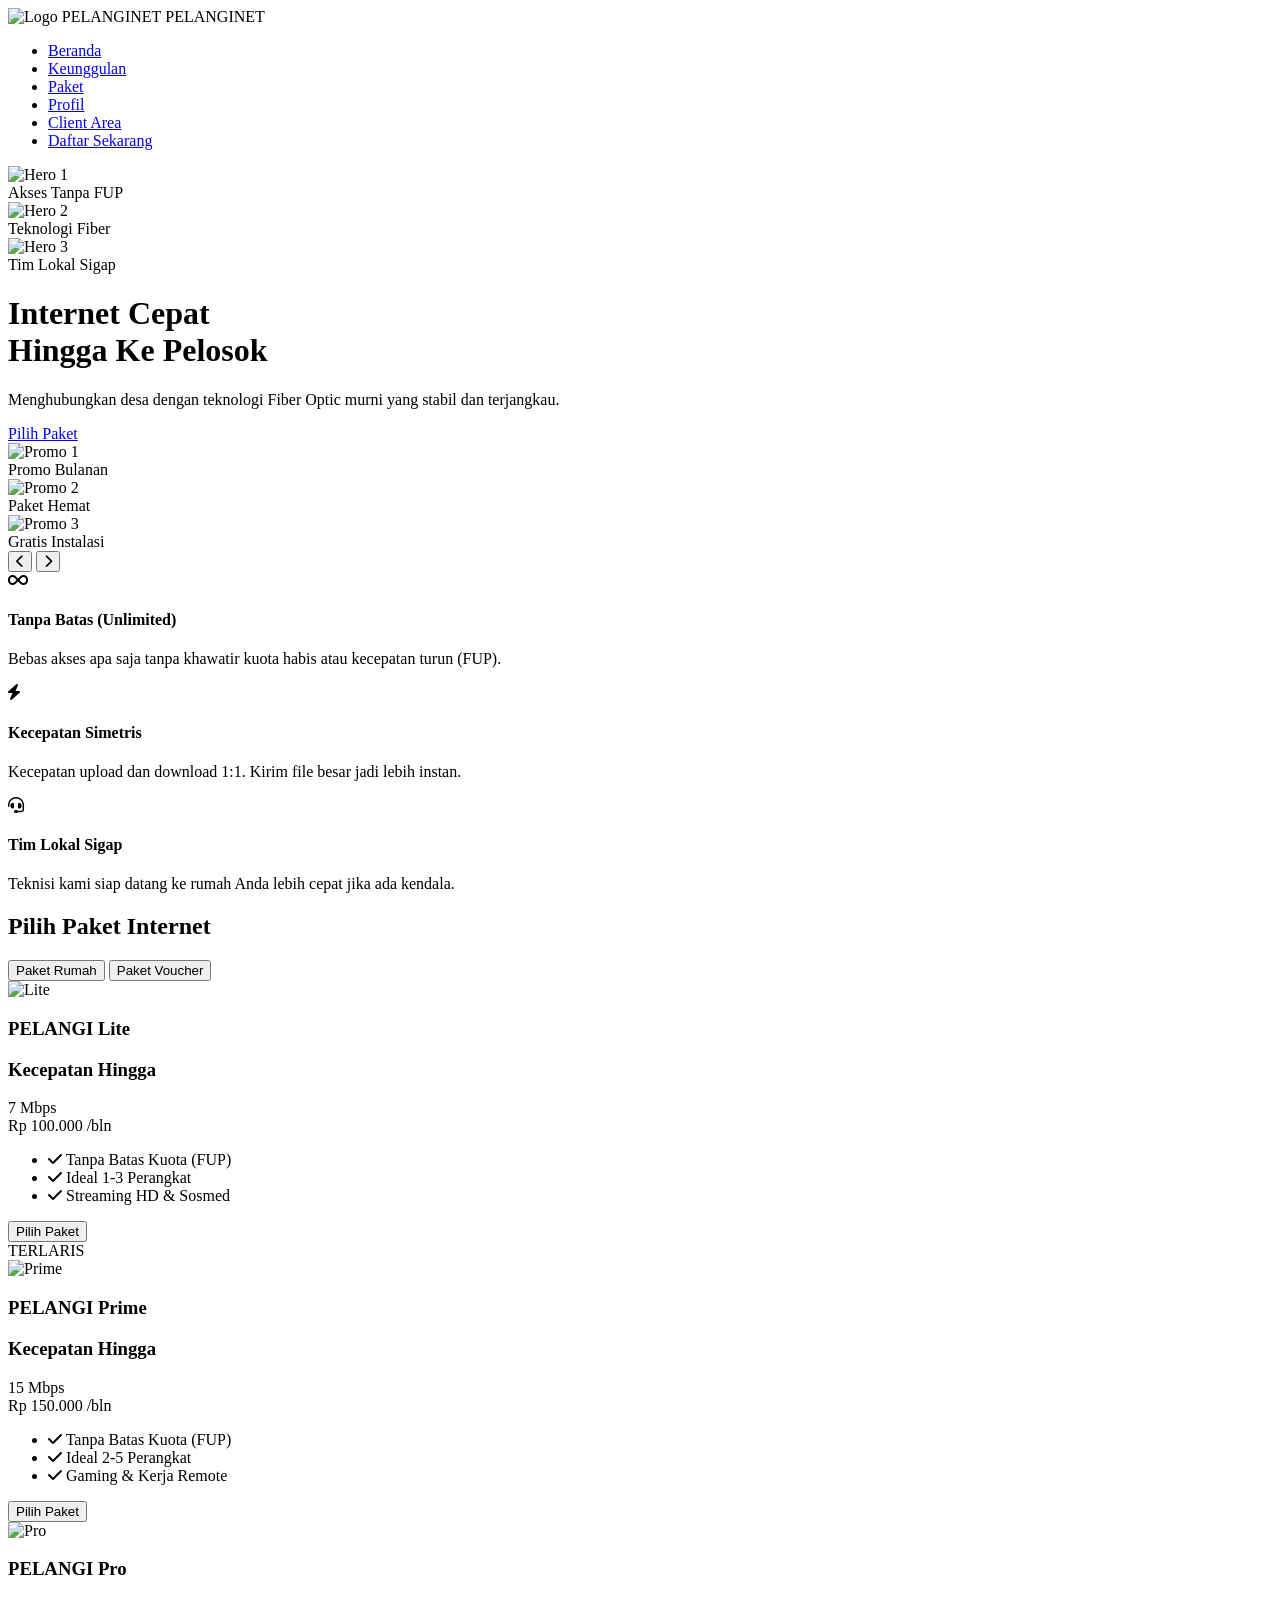
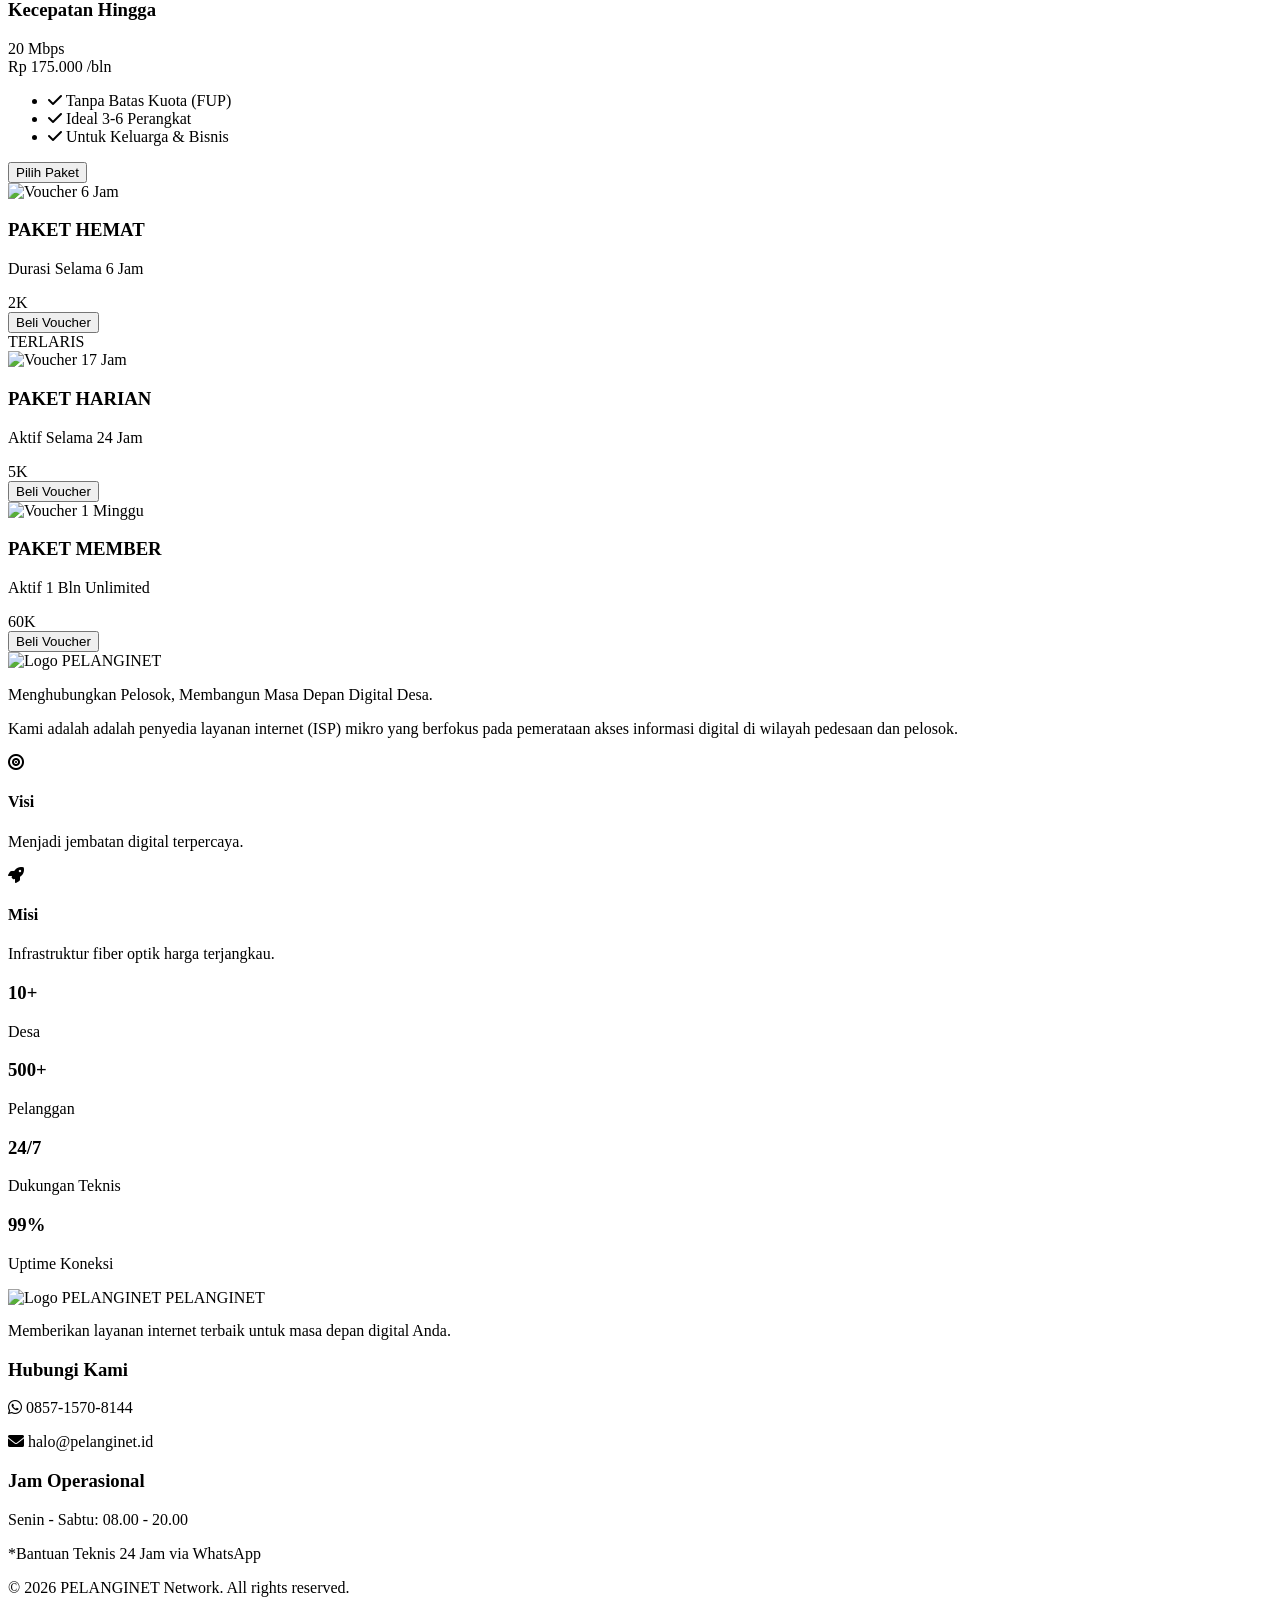
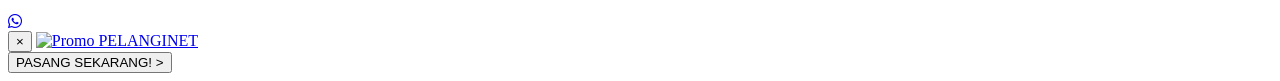
==== index.html @ 8f32d367 "Initial upload" ====
<!DOCTYPE html>
<html lang="id">
<head>
    <meta charset="UTF-8">
    <meta name="viewport" content="width=device-width, initial-scale=1.0, maximum-scale=1.0, user-scalable=no">
    <title>PELANGINET - Internet Solusi Desa</title>
    <link rel="stylesheet" href="style.css">
    <link href="https://fonts.googleapis.com/css2?family=Poppins:wght@300;400;600;700&display=swap" rel="stylesheet">
    <link rel="stylesheet" href="https://cdnjs.cloudflare.com/ajax/libs/font-awesome/6.0.0/css/all.min.css">
</head>
<body>

<!-- NAVBAR -->
<nav class="navbar">
    <div class="container nav-flex">
        <div class="logo">
            <img src="img/logo.png" alt="Logo PELANGINET" class="logo-img">
            PELANGI<span>NET</span>
        </div>
        <div class="menu-toggle" id="mobile-menu">
            <span class="bar"></span>
            <span class="bar"></span>
            <span class="bar"></span>
        </div>

        <ul class="nav-links">
            <li><a href="#home" onclick="tutupMenu(); tutupClientArea();">Beranda</a></li>
            <li><a href="#fitur" onclick="tutupMenu(); tutupClientArea();">Keunggulan</a></li>
            <li><a href="#paket" onclick="tutupMenu(); tutupClientArea();">Paket</a></li>
            <li><a href="#profil" onclick="tutupMenu(); tutupClientArea();">Profil</a></li>
            <li><a href="javascript:void(0)" class="btn-client" onclick="bukaClientArea()">Client Area</a></li>
            <li><a href="javascript:void(0)" class="btn-nav" onclick="bukaPendaftaran('Umum')">Daftar Sekarang</a></li>
        </ul>
    </div>
</nav>

<!-- KONTEN UTAMA WEBSITE -->
<div id="main-content">
    
    <!-- HERO SECTION -->
    <header id="home" class="hero">
        <div class="container hero-flex">
            <div class="hero-slider-container">
                <div class="slider">
                    <div class="slides">
                        <div class="slide"><img src="img/hero-1.jpg" alt="Hero 1"><div class="slide-caption">Akses Tanpa FUP</div></div>
                        <div class="slide"><img src="img/hero-2.jpg" alt="Hero 2"><div class="slide-caption">Teknologi Fiber</div></div>
                        <div class="slide"><img src="img/hero-3.jpg" alt="Hero 3"><div class="slide-caption">Tim Lokal Sigap</div></div>
                    </div>
                </div>
            </div>
            <div class="hero-text">
                <h1>Internet Cepat <br>Hingga Ke <span>Pelosok</span></h1>
                <p>Menghubungkan desa dengan teknologi Fiber Optic murni yang stabil dan terjangkau.</p>
                <div class="hero-btns">
                    <a href="#paket" class="btn-primary">Pilih Paket</a>
                </div>
            </div>
        </div>
    </header>

    <!-- PROMO SLIDER SECTION -->
    <section class="promo-slider-section">
        <div class="container">
            <div class="promo-wrapper">
                <div class="promo-slides" id="promoSlides">
                    <div class="promo-slide">
                        <img src="img/promo-1.jpg" alt="Promo 1"><div class="slide-caption">Promo Bulanan</div>
                    </div>
                    <div class="promo-slide">
                        <img src="img/promo-2.jpg" alt="Promo 2"><div class="slide-caption">Paket Hemat</div>
                    </div>
                    <div class="promo-slide">
                        <img src="img/promo-3.jpg" alt="Promo 3"><div class="slide-caption">Gratis Instalasi</div>
                    </div>
                </div>
                
                <button class="promo-nav-btn prev-p" onclick="movePromo(-1)">
                    <i class="fas fa-chevron-left"></i>
                </button>
                <button class="promo-nav-btn next-p" onclick="movePromo(1)">
                    <i class="fas fa-chevron-right"></i>
                </button>
            </div>
        </div>
    </section>

    <!-- KEUNGGULAN SECTION -->
    <section id="fitur" class="features-grid container section">
        <div class="feature-item">
            <i class="fas fa-infinity"></i>
            <h4>Tanpa Batas (Unlimited)</h4>
            <p>Bebas akses apa saja tanpa khawatir kuota habis atau kecepatan turun (FUP).</p>
        </div>
        <div class="feature-item">
            <i class="fas fa-bolt"></i>
            <h4>Kecepatan Simetris</h4>
            <p>Kecepatan upload dan download 1:1. Kirim file besar jadi lebih instan.</p>
        </div>
        <div class="feature-item">
            <i class="fas fa-headset"></i>
            <h4>Tim Lokal Sigap</h4>
            <p>Teknisi kami siap datang ke rumah Anda lebih cepat jika ada kendala.</p>
        </div>
    </section>

    <!-- PAKET INTERNET SECTION -->
    <section id="paket" class="section">
        <div class="container">
            <h2 class="section-title">Pilih Paket Internet</h2>
            <div class="tab-wrapper">
                <div class="tab-nav">
                    <button class="tab-btn active" data-target="paket-rumah">Paket Rumah</button>
                    <button class="tab-btn" data-target="paket-voucher">Paket Voucher</button>
                </div>
            </div>

            <!-- TAB 1: PAKET RUMAH -->
            <div id="paket-rumah" class="tab-content active">
                <div class="grid-pricing">
                    <div class="card">
                        <img src="img/paket-1.jpg" alt="Lite" class="card-img">
                        <h3>PELANGI Lite</h3>
						<h3>Kecepatan Hingga </h3>
                        <div class="speed">7 <span>Mbps</span></div>
                        <div class="price">Rp 100.000 <span>/bln</span></div>
                        <ul class="card-features">
                            <li><i class="fas fa-check"></i> Tanpa Batas Kuota (FUP)</li>
                            <li><i class="fas fa-check"></i> Ideal 1-3 Perangkat</li>
                            <li><i class="fas fa-check"></i> Streaming HD & Sosmed</li>
                        </ul>
                        <button class="btn-card" onclick="bukaPendaftaran('Lite 5 Mbps')">Pilih Paket</button>
                    </div>

                    <div class="card featured">
                        <div class="badge">TERLARIS</div>
                        <img src="img/paket-2.jpg" alt="Prime" class="card-img">
                        <h3>PELANGI Prime</h3>
						<h3>Kecepatan Hingga </h3>
                        <div class="speed">15 <span>Mbps</span></div>
                        <div class="price">Rp 150.000 <span>/bln</span></div>
                        <ul class="card-features">
                            <li><i class="fas fa-check"></i> Tanpa Batas Kuota (FUP)</li>
                            <li><i class="fas fa-check"></i> Ideal 2-5 Perangkat</li>
                            <li><i class="fas fa-check"></i> Gaming & Kerja Remote</li>
                        </ul>
                        <button class="btn-card" onclick="bukaPendaftaran('Prime 7 Mbps')">Pilih Paket</button>
                    </div>

                    <div class="card">
                        <img src="img/paket-3.jpg" alt="Pro" class="card-img">
                        <h3>PELANGI Pro</h3>
						<h3>Kecepatan Hingga </h3>
                        <div class="speed">20 <span>Mbps</span></div>
                        <div class="price">Rp 175.000 <span>/bln</span></div>
                        <ul class="card-features">
                            <li><i class="fas fa-check"></i> Tanpa Batas Kuota (FUP)</li>
                            <li><i class="fas fa-check"></i> Ideal 3-6 Perangkat</li>
                            <li><i class="fas fa-check"></i> Untuk Keluarga & Bisnis</li>
                        </ul>
                        <button class="btn-card" onclick="bukaPendaftaran('Pro 10 Mbps')">Pilih Paket</button>
                    </div>
                </div>
            </div>

            <!-- TAB 2: PAKET VOUCHER -->
            <div id="paket-voucher" class="tab-content">
                <div class="grid-pricing">
                    <div class="card">
                        <img src="https://images.unsplash.com/photo-1563986768609-322da13575f3?w=500" alt="Voucher 6 Jam" class="card-img">
                        <h3>PAKET HEMAT</h3>
                        <p class="voucher-desc">Durasi Selama 6 Jam</p>
                        <div class="price magenta-text">2K</div>
                        <button class="btn-card" onclick="bukaPendaftaran('Voucher 6 Jam')">Beli Voucher</button>
                    </div>

                    <div class="card featured">
                        <div class="badge">TERLARIS</div>
                        <img src="https://images.unsplash.com/photo-1563013544-824ae1b704d3?w=500" alt="Voucher 17 Jam" class="card-img">
                        <h3>PAKET HARIAN</h3>
                        <p class="voucher-desc">Aktif Selama 24 Jam</p>
                        <div class="price magenta-text">5K</div>
                        <button class="btn-card" onclick="bukaPendaftaran('Voucher 17 Jam')">Beli Voucher</button>
                    </div>

                    <div class="card">
                        <img src="https://images.unsplash.com/photo-1512428559087-560fa5ceab42?w=500" alt="Voucher 1 Minggu" class="card-img">
                        <h3>PAKET MEMBER</h3>
                        <p class="voucher-desc">Aktif 1 Bln Unlimited</p>
                        <div class="price magenta-text">60K</div>
                        <button class="btn-card" onclick="bukaPendaftaran('Voucher 1 Minggu')">Beli Voucher</button>
                    </div>
                </div>
            </div>
        </div>
    </section>

    <!-- TENTANG KAMI SECTION (Ganti Judul Teks Jadi Gambar Logo) -->
    <section id="profil" class="about-section">
        <div class="container about-container">
            <div class="about-content">
                <div class="about-logo-wrapper">
                    <img src="img/logo.png" alt="Logo PELANGINET" class="about-logo-img">
                </div>
                <p class="about-lead">Menghubungkan Pelosok, Membangun Masa Depan Digital Desa.</p>
                <p>Kami adalah adalah penyedia layanan internet (ISP) mikro yang berfokus pada pemerataan akses informasi digital di wilayah pedesaan dan pelosok.</p>
                <div class="mission-grid">
                    <div class="mission-item">
                        <i class="fas fa-bullseye"></i>
                        <h4>Visi</h4>
                        <p>Menjadi jembatan digital terpercaya.</p>
                    </div>
                    <div class="mission-item">
                        <i class="fas fa-rocket"></i>
                        <h4>Misi</h4>
                        <p>Infrastruktur fiber optik harga terjangkau.</p>
                    </div>
                </div>
            </div>
            <div class="about-stats">
                <div class="card"><h3>10+</h3><p>Desa</p></div>
                <div class="card"><h3>500+</h3><p>Pelanggan</p></div>
                <div class="card"><h3>24/7</h3><p>Dukungan Teknis</p></div>
                <div class="card"><h3>99%</h3><p>Uptime Koneksi</p></div>
            </div>
        </div>
    </section>
</div>

<!-- FORMULIR PENDAFTARAN (HIDDEN BY DEFAULT) -->
<section id="halaman-daftar" class="section" style="display: none;">
    <div class="container">
        <div class="form-container">
            <button class="btn-back" onclick="tutupPendaftaran()"><i class="fas fa-arrow-left"></i> Kembali</button>
            <h2 class="section-title">Formulir Pendaftaran</h2>
            <form id="formPendaftaran">
                <div class="form-group">
                    <label>Paket yang Dipilih</label>
                    <input type="text" id="inputPaket" readonly style="background: #fdf0f4; border: 1px dashed var(--magenta); color: var(--magenta); font-weight: bold;">
                </div>
                <div class="form-group">
                    <label>Nama Lengkap</label>
                    <input type="text" id="regNama" placeholder="Sesuai KTP" required>
                </div>
                <div class="form-group">
                    <label>Alamat Lengkap</label>
                    <textarea id="regAlamat" rows="3" placeholder="Alamat pemasangan lengkap..." required></textarea>
                </div>
                <button type="submit" class="btn-submit">HUBUNGKAN PABRIK / WA <i class="fab fa-whatsapp"></i></button>
            </form>
        </div>
    </div>
</section>

<!-- SECTION CLIENT AREA (PORTAL PELANGGAN) -->
<section id="halaman-client" class="section" style="display: none;">
    <div class="container">
        
        <!-- FORM LOGIN CLIENT -->
        <div id="login-client-card" class="client-card">
            <button class="btn-back" onclick="tutupClientArea()"><i class="fas fa-arrow-left"></i> Kembali</button>
            <div class="client-header">
                <img src="img/logo.png" alt="PELANGINET" class="client-logo">
                <h2>Portal Pelanggan</h2>
                <p>Masukkan ID Pelanggan Anda untuk mengelola layanan</p>
            </div>
            <form id="formLoginClient" onsubmit="prosesLoginClient(event)">
                <div class="form-group">
                    <label for="idPelanggan">ID Pelanggan / Nomor Layanan</label>
                    <input type="text" id="idPelanggan" placeholder="Contoh: PLG-10293" required>
                </div>
                <div class="form-group">
                    <label for="passClient">Kata Sandi / PIN Area</label>
                    <input type="password" id="passClient" placeholder="Masukkan kata sandi" required>
                </div>
                <button type="submit" class="btn-submit">Masuk ke Portal</button>
            </form>
        </div>

        <!-- DASHBOARD CLIENT (INTEGRASI MIXRADIUS UI) -->
        <div id="dashboard-client" class="dashboard-wrapper" style="display: none;">
            <div class="dash-topbar">
                <div>
                    <span class="welcome-text">Selamat Datang,</span>
                    <h3 id="dashNamaUser">Budi Santoso</h3>
                    <small id="dashIdUser">ID: PLG-10293</small>
                </div>
                <button class="btn-logout" onclick="logoutClient()"><i class="fas fa-sign-out-alt"></i> Keluar</button>
            </div>

            <div class="dash-grid">
                <!-- Status & Paket -->
                <div class="dash-card">
                    <div class="dash-card-header">
                        <i class="fas fa-wifi icon-dash"></i>
                        <h4>Status Berlangganan</h4>
                    </div>
                    <div class="status-badge active" id="dashStatusTag">AKTIF</div>
                    <div class="dash-info-list">
                        <p><strong>Paket:</strong> <span id="dashPaket">PELANGI Prime (7 Mbps)</span></p>
                        <p><strong>IP Address:</strong> <span id="dashIP">10.20.0.105</span></p>
                        <p><strong>Jatuh Tempo:</strong> <span id="dashJatuhTempo">28 Juli 2026</span></p>
                    </div>
                </div>

                <!-- Pembayaran Online -->
                <div class="dash-card">
                    <div class="dash-card-header">
                        <i class="fas fa-file-invoice-dollar icon-dash"></i>
                        <h4>Tagihan Bulan Ini</h4>
                    </div>
                    <div class="price-tag" id="dashTagihan">Rp 150.000</div>
                    <p class="text-sub">Status: <span id="statusBayar" class="text-unpaid">Belum Dibayar</span></p>
                    <button class="btn-card mt-15" onclick="prosesBayarOnline()">Bayar Online Sekarang <i class="fas fa-credit-card"></i></button>
                </div>

                <!-- Ubah Password Modem (MixRadius Integration) -->
                <div class="dash-card full-width">
                    <div class="dash-card-header">
                        <i class="fas fa-key icon-dash"></i>
                        <h4>Ubah Kata Sandi Wi-Fi Modem</h4>
                    </div>
                    <p class="text-sub">Perubahan password akan langsung dikirimkan ke perangkat modem Anda melalui sistem MixRadius.</p>
                    
                    <form id="formGantiPassWifi" onsubmit="prosesGantiPassWifi(event)" class="form-wifi">
                        <div class="form-group-inline">
                            <div class="form-group">
                                <label>SSID / Nama Wi-Fi</label>
                                <input type="text" id="wifiSSID" value="PELANGINET_BUDI" required>
                            </div>
                            <div class="form-group">
                                <label>Kata Sandi Wi-Fi Baru</label>
                                <input type="password" id="wifiPasswordBaru" placeholder="Minimal 8 karakter" minlength="8" required>
                            </div>
                        </div>
                        <button type="submit" class="btn-submit btn-accent"><i class="fas fa-sync"></i> Perbarui Password Wi-Fi</button>
                    </form>
                </div>
            </div>
        </div>

    </div>
</section>

<!-- FOOTER (BACKGROUND PUTIH) -->
<footer class="footer">
    <div class="container footer-grid">
        <div class="foot-col">
            <div class="logo">
                <img src="img/logo.png" alt="Logo PELANGINET" class="logo-img">
                PELANGI<span>NET</span>
            </div>
            <p style="margin-top: 15px;">Memberikan layanan internet terbaik untuk masa depan digital Anda.</p>
        </div>
        <div class="foot-col">
            <h3>Hubungi Kami</h3>
            <p><i class="fab fa-whatsapp" style="color: var(--magenta);"></i> 0857-1570-8144</p>
            <p><i class="fas fa-envelope" style="color: var(--magenta);"></i> halo@pelanginet.id</p>
        </div>
        <div class="foot-col">
            <h3>Jam Operasional</h3>
            <p>Senin - Sabtu: 08.00 - 20.00</p>
            <p class="magenta-text">*Bantuan Teknis 24 Jam via WhatsApp</p>
        </div>
    </div>
    <div class="footer-bottom">
        <p>&copy; 2026 PELANGINET Network. All rights reserved.</p>
    </div>
</footer>

<!-- FLOATING WA BUTTON -->
<a href="https://wa.me/6285715708144" class="wa-float" target="_blank"><i class="fab fa-whatsapp"></i></a>

<!-- MODAL POPUP IKLAN -->
<div id="modalIklan" class="modal-overlay">
    <div class="modal-content-iklan">
        <button class="close-iklan" onclick="tutupIklan()">&times;</button>
        <a href="#paket" onclick="tutupIklan()">
            <img src="img/hero-6.jpg" alt="Promo PELANGINET" class="img-iklan">
        </a>
        <div class="modal-footer-iklan">
            <button class="btn-pasang" onclick="bukaPendaftaran('Paket Promo')">PASANG SEKARANG! ></button>
        </div>
    </div>
</div>

<script src="script.js"></script>
</body>
</html>
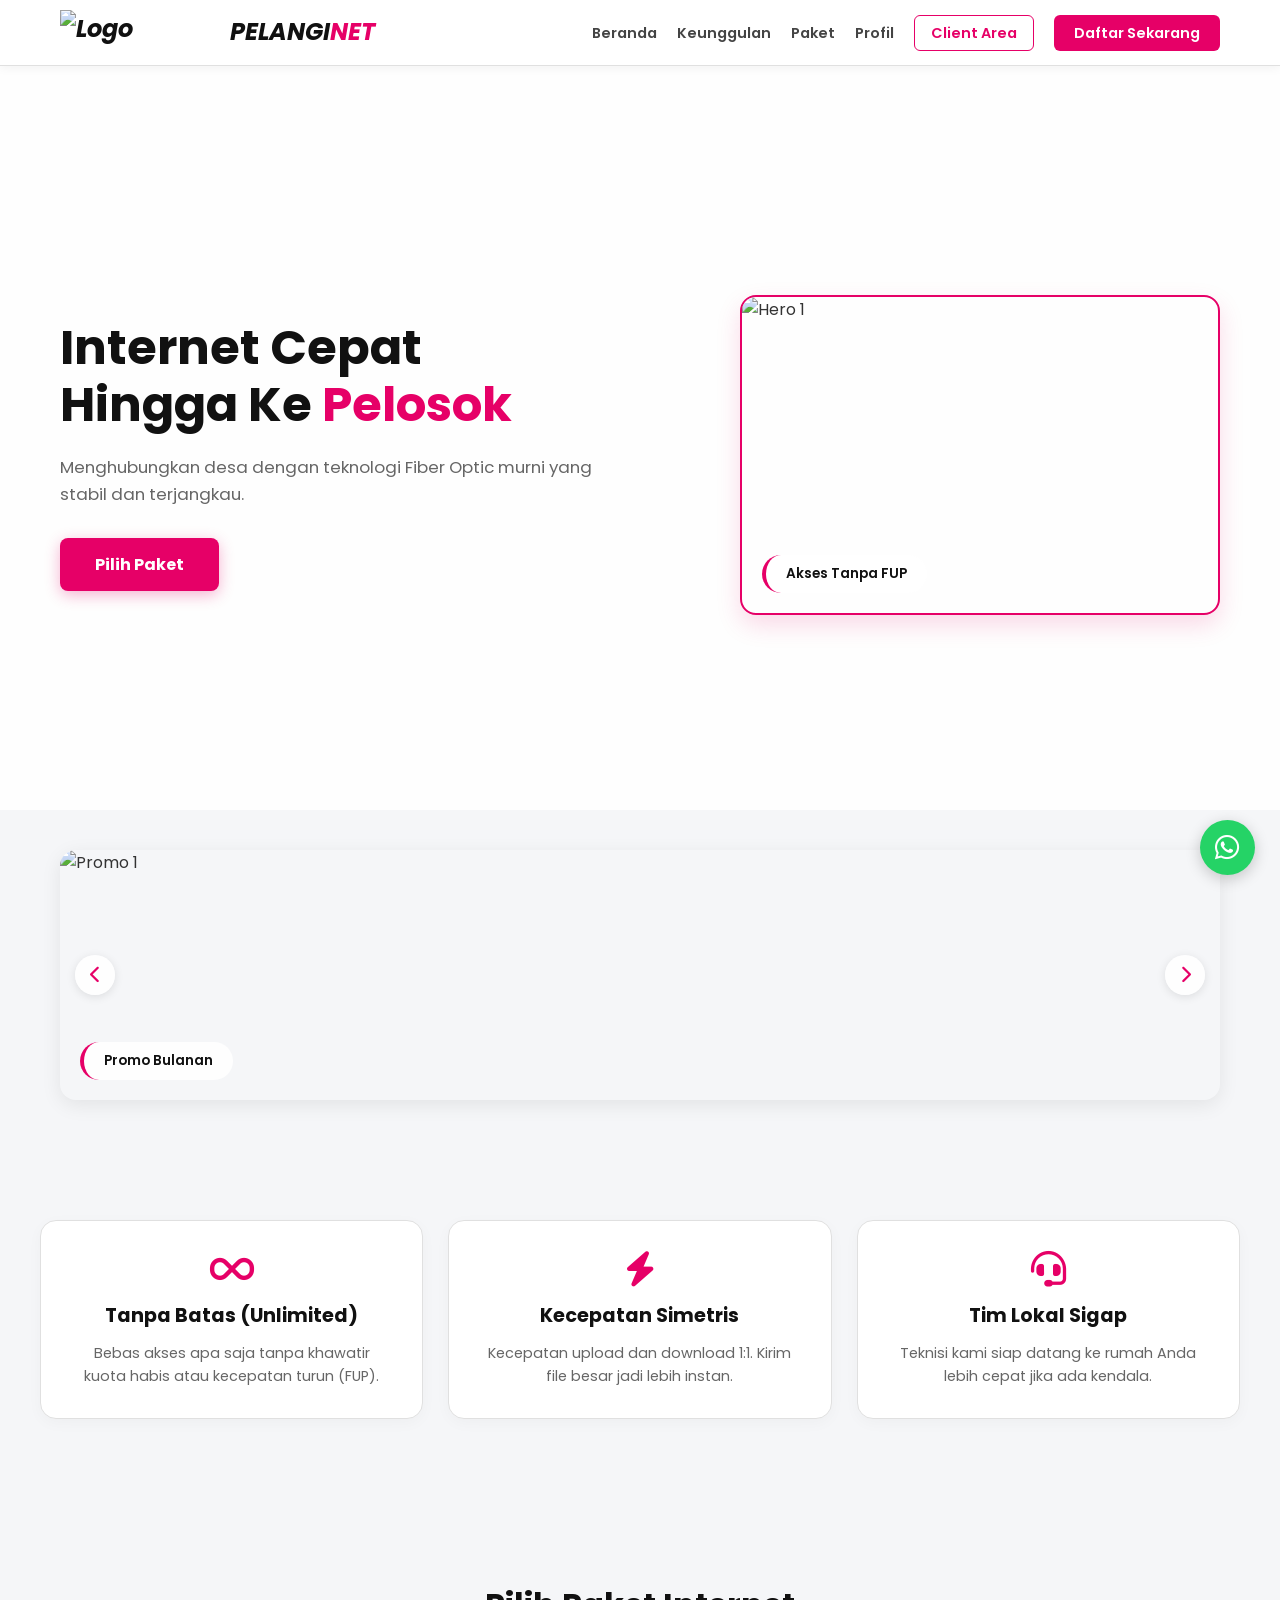
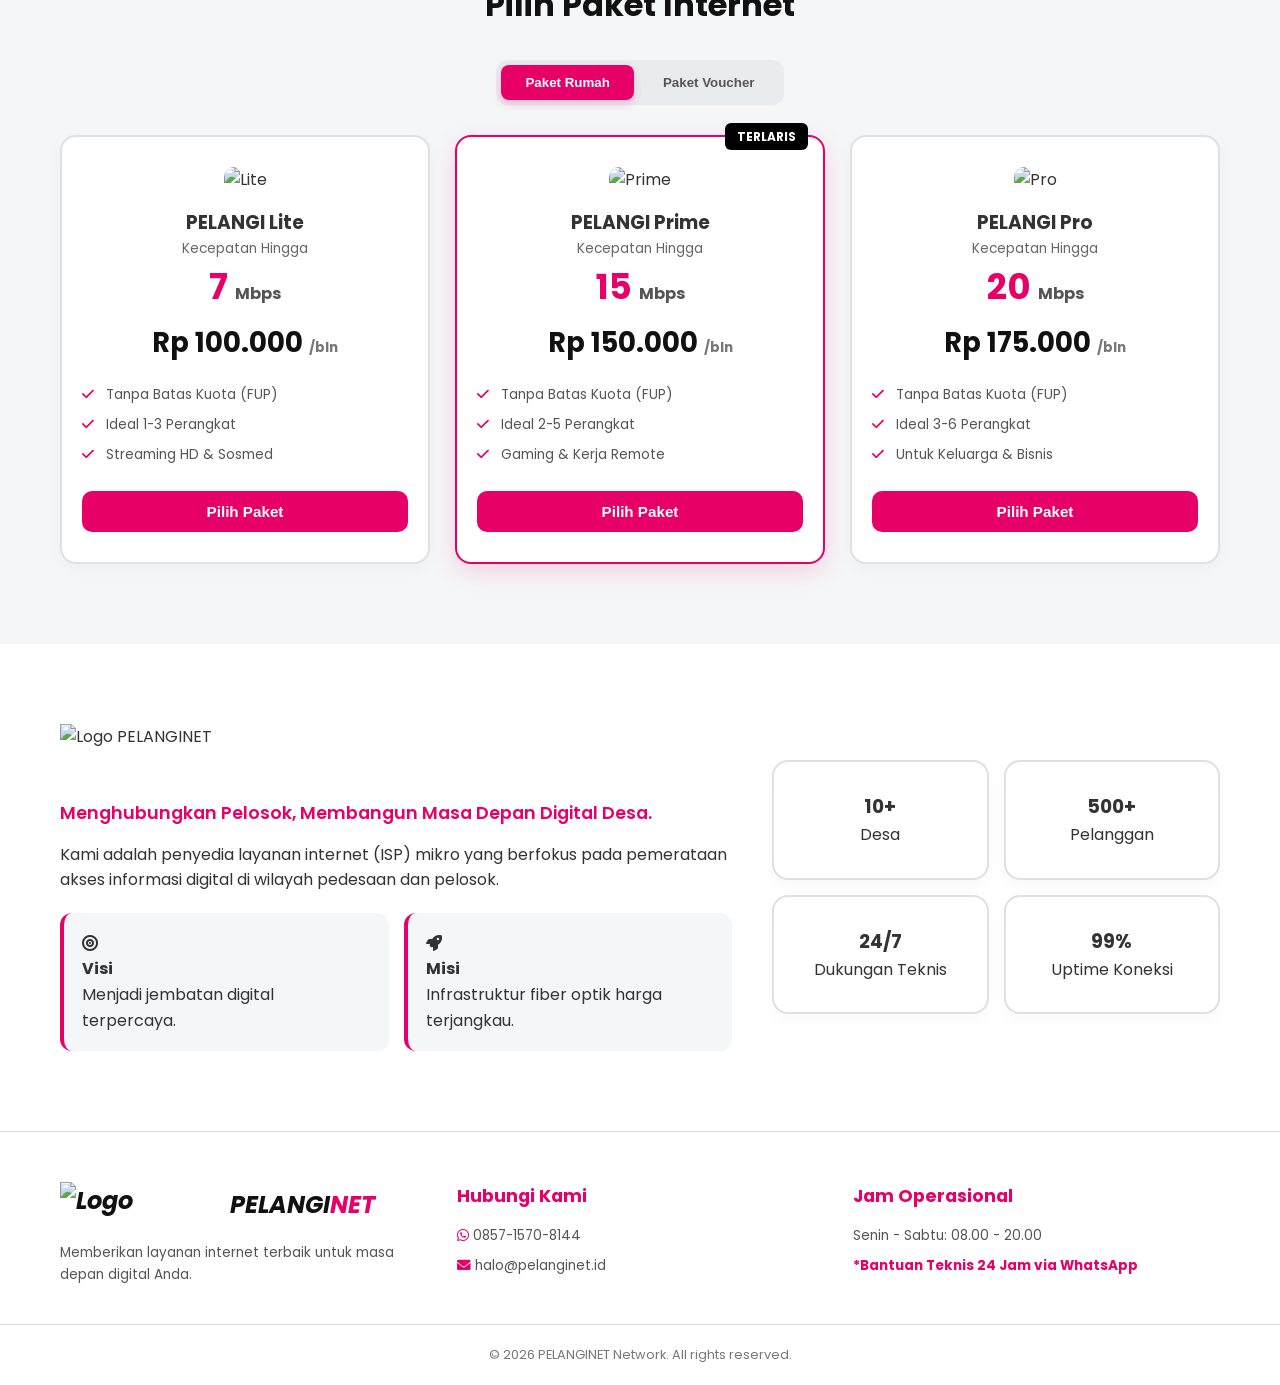
==== commit 91ab4f01: "aktiv menu togle" ====
--- a/index.html
+++ b/index.html
@@ -15,7 +15,7 @@
     <div class="container nav-flex">
         <div class="logo">
             <img src="img/logo.png" alt="Logo PELANGINET" class="logo-img">
-            PELANGI<span>NET</span>
+            <span>PELANGI<span class="magenta-text">NET</span></span>
         </div>
         <div class="menu-toggle" id="mobile-menu">
             <span class="bar"></span>
@@ -28,7 +28,7 @@
             <li><a href="#fitur" onclick="tutupMenu(); tutupClientArea();">Keunggulan</a></li>
             <li><a href="#paket" onclick="tutupMenu(); tutupClientArea();">Paket</a></li>
             <li><a href="#profil" onclick="tutupMenu(); tutupClientArea();">Profil</a></li>
-            <li><a href="javascript:void(0)" class="btn-client" onclick="bukaClientArea()">Client Area</a></li>
+            <li><a href="client.html" class="btn-client" onclick="bukaClientArea()">Client Area</a></li>
             <li><a href="javascript:void(0)" class="btn-nav" onclick="bukaPendaftaran('Umum')">Daftar Sekarang</a></li>
         </ul>
     </div>
@@ -40,6 +40,13 @@
     <!-- HERO SECTION -->
     <header id="home" class="hero">
         <div class="container hero-flex">
+            <div class="hero-text">
+                <h1>Internet Cepat <br>Hingga Ke <span>Pelosok</span></h1>
+                <p>Menghubungkan desa dengan teknologi Fiber Optic murni yang stabil dan terjangkau.</p>
+                <div class="hero-btns">
+                    <a href="#paket" class="btn-primary">Pilih Paket</a>
+                </div>
+            </div>
             <div class="hero-slider-container">
                 <div class="slider">
                     <div class="slides">
@@ -47,13 +54,6 @@
                         <div class="slide"><img src="img/hero-2.jpg" alt="Hero 2"><div class="slide-caption">Teknologi Fiber</div></div>
                         <div class="slide"><img src="img/hero-3.jpg" alt="Hero 3"><div class="slide-caption">Tim Lokal Sigap</div></div>
                     </div>
-                </div>
-            </div>
-            <div class="hero-text">
-                <h1>Internet Cepat <br>Hingga Ke <span>Pelosok</span></h1>
-                <p>Menghubungkan desa dengan teknologi Fiber Optic murni yang stabil dan terjangkau.</p>
-                <div class="hero-btns">
-                    <a href="#paket" class="btn-primary">Pilih Paket</a>
                 </div>
             </div>
         </div>
@@ -110,8 +110,8 @@
             <h2 class="section-title">Pilih Paket Internet</h2>
             <div class="tab-wrapper">
                 <div class="tab-nav">
-                    <button class="tab-btn active" data-target="paket-rumah">Paket Rumah</button>
-                    <button class="tab-btn" data-target="paket-voucher">Paket Voucher</button>
+                    <button class="tab-btn active" onclick="switchTab('paket-rumah', event)">Paket Rumah</button>
+                    <button class="tab-btn" onclick="switchTab('paket-voucher', event)">Paket Voucher</button>
                 </div>
             </div>
 
@@ -121,7 +121,7 @@
                     <div class="card">
                         <img src="img/paket-1.jpg" alt="Lite" class="card-img">
                         <h3>PELANGI Lite</h3>
-						<h3>Kecepatan Hingga </h3>
+                        <p style="font-size:0.85rem; color:#666;">Kecepatan Hingga</p>
                         <div class="speed">7 <span>Mbps</span></div>
                         <div class="price">Rp 100.000 <span>/bln</span></div>
                         <ul class="card-features">
@@ -129,14 +129,14 @@
                             <li><i class="fas fa-check"></i> Ideal 1-3 Perangkat</li>
                             <li><i class="fas fa-check"></i> Streaming HD & Sosmed</li>
                         </ul>
-                        <button class="btn-card" onclick="bukaPendaftaran('Lite 5 Mbps')">Pilih Paket</button>
+                        <button class="btn-card" onclick="bukaPendaftaran('Lite 7 Mbps')">Pilih Paket</button>
                     </div>
 
                     <div class="card featured">
                         <div class="badge">TERLARIS</div>
                         <img src="img/paket-2.jpg" alt="Prime" class="card-img">
                         <h3>PELANGI Prime</h3>
-						<h3>Kecepatan Hingga </h3>
+                        <p style="font-size:0.85rem; color:#666;">Kecepatan Hingga</p>
                         <div class="speed">15 <span>Mbps</span></div>
                         <div class="price">Rp 150.000 <span>/bln</span></div>
                         <ul class="card-features">
@@ -144,13 +144,13 @@
                             <li><i class="fas fa-check"></i> Ideal 2-5 Perangkat</li>
                             <li><i class="fas fa-check"></i> Gaming & Kerja Remote</li>
                         </ul>
-                        <button class="btn-card" onclick="bukaPendaftaran('Prime 7 Mbps')">Pilih Paket</button>
+                        <button class="btn-card" onclick="bukaPendaftaran('Prime 15 Mbps')">Pilih Paket</button>
                     </div>
 
                     <div class="card">
                         <img src="img/paket-3.jpg" alt="Pro" class="card-img">
                         <h3>PELANGI Pro</h3>
-						<h3>Kecepatan Hingga </h3>
+                        <p style="font-size:0.85rem; color:#666;">Kecepatan Hingga</p>
                         <div class="speed">20 <span>Mbps</span></div>
                         <div class="price">Rp 175.000 <span>/bln</span></div>
                         <ul class="card-features">
@@ -158,7 +158,7 @@
                             <li><i class="fas fa-check"></i> Ideal 3-6 Perangkat</li>
                             <li><i class="fas fa-check"></i> Untuk Keluarga & Bisnis</li>
                         </ul>
-                        <button class="btn-card" onclick="bukaPendaftaran('Pro 10 Mbps')">Pilih Paket</button>
+                        <button class="btn-card" onclick="bukaPendaftaran('Pro 20 Mbps')">Pilih Paket</button>
                     </div>
                 </div>
             </div>
@@ -195,7 +195,7 @@
         </div>
     </section>
 
-    <!-- TENTANG KAMI SECTION (Ganti Judul Teks Jadi Gambar Logo) -->
+    <!-- TENTANG KAMI SECTION -->
     <section id="profil" class="about-section">
         <div class="container about-container">
             <div class="about-content">
@@ -203,7 +203,7 @@
                     <img src="img/logo.png" alt="Logo PELANGINET" class="about-logo-img">
                 </div>
                 <p class="about-lead">Menghubungkan Pelosok, Membangun Masa Depan Digital Desa.</p>
-                <p>Kami adalah adalah penyedia layanan internet (ISP) mikro yang berfokus pada pemerataan akses informasi digital di wilayah pedesaan dan pelosok.</p>
+                <p>Kami adalah penyedia layanan internet (ISP) mikro yang berfokus pada pemerataan akses informasi digital di wilayah pedesaan dan pelosok.</p>
                 <div class="mission-grid">
                     <div class="mission-item">
                         <i class="fas fa-bullseye"></i>
@@ -227,13 +227,13 @@
     </section>
 </div>
 
-<!-- FORMULIR PENDAFTARAN (HIDDEN BY DEFAULT) -->
+<!-- FORMULIR PENDAFTARAN -->
 <section id="halaman-daftar" class="section" style="display: none;">
     <div class="container">
         <div class="form-container">
             <button class="btn-back" onclick="tutupPendaftaran()"><i class="fas fa-arrow-left"></i> Kembali</button>
             <h2 class="section-title">Formulir Pendaftaran</h2>
-            <form id="formPendaftaran">
+            <form id="formPendaftaran" onsubmit="kirimPendaftaran(event)">
                 <div class="form-group">
                     <label>Paket yang Dipilih</label>
                     <input type="text" id="inputPaket" readonly style="background: #fdf0f4; border: 1px dashed var(--magenta); color: var(--magenta); font-weight: bold;">
@@ -246,109 +246,19 @@
                     <label>Alamat Lengkap</label>
                     <textarea id="regAlamat" rows="3" placeholder="Alamat pemasangan lengkap..." required></textarea>
                 </div>
-                <button type="submit" class="btn-submit">HUBUNGKAN PABRIK / WA <i class="fab fa-whatsapp"></i></button>
+                <button type="submit" class="btn-submit">Hubungkan Via Whatsapp <i class="fab fa-whatsapp"></i></button>
             </form>
         </div>
     </div>
 </section>
 
-<!-- SECTION CLIENT AREA (PORTAL PELANGGAN) -->
-<section id="halaman-client" class="section" style="display: none;">
-    <div class="container">
-        
-        <!-- FORM LOGIN CLIENT -->
-        <div id="login-client-card" class="client-card">
-            <button class="btn-back" onclick="tutupClientArea()"><i class="fas fa-arrow-left"></i> Kembali</button>
-            <div class="client-header">
-                <img src="img/logo.png" alt="PELANGINET" class="client-logo">
-                <h2>Portal Pelanggan</h2>
-                <p>Masukkan ID Pelanggan Anda untuk mengelola layanan</p>
-            </div>
-            <form id="formLoginClient" onsubmit="prosesLoginClient(event)">
-                <div class="form-group">
-                    <label for="idPelanggan">ID Pelanggan / Nomor Layanan</label>
-                    <input type="text" id="idPelanggan" placeholder="Contoh: PLG-10293" required>
-                </div>
-                <div class="form-group">
-                    <label for="passClient">Kata Sandi / PIN Area</label>
-                    <input type="password" id="passClient" placeholder="Masukkan kata sandi" required>
-                </div>
-                <button type="submit" class="btn-submit">Masuk ke Portal</button>
-            </form>
-        </div>
-
-        <!-- DASHBOARD CLIENT (INTEGRASI MIXRADIUS UI) -->
-        <div id="dashboard-client" class="dashboard-wrapper" style="display: none;">
-            <div class="dash-topbar">
-                <div>
-                    <span class="welcome-text">Selamat Datang,</span>
-                    <h3 id="dashNamaUser">Budi Santoso</h3>
-                    <small id="dashIdUser">ID: PLG-10293</small>
-                </div>
-                <button class="btn-logout" onclick="logoutClient()"><i class="fas fa-sign-out-alt"></i> Keluar</button>
-            </div>
-
-            <div class="dash-grid">
-                <!-- Status & Paket -->
-                <div class="dash-card">
-                    <div class="dash-card-header">
-                        <i class="fas fa-wifi icon-dash"></i>
-                        <h4>Status Berlangganan</h4>
-                    </div>
-                    <div class="status-badge active" id="dashStatusTag">AKTIF</div>
-                    <div class="dash-info-list">
-                        <p><strong>Paket:</strong> <span id="dashPaket">PELANGI Prime (7 Mbps)</span></p>
-                        <p><strong>IP Address:</strong> <span id="dashIP">10.20.0.105</span></p>
-                        <p><strong>Jatuh Tempo:</strong> <span id="dashJatuhTempo">28 Juli 2026</span></p>
-                    </div>
-                </div>
-
-                <!-- Pembayaran Online -->
-                <div class="dash-card">
-                    <div class="dash-card-header">
-                        <i class="fas fa-file-invoice-dollar icon-dash"></i>
-                        <h4>Tagihan Bulan Ini</h4>
-                    </div>
-                    <div class="price-tag" id="dashTagihan">Rp 150.000</div>
-                    <p class="text-sub">Status: <span id="statusBayar" class="text-unpaid">Belum Dibayar</span></p>
-                    <button class="btn-card mt-15" onclick="prosesBayarOnline()">Bayar Online Sekarang <i class="fas fa-credit-card"></i></button>
-                </div>
-
-                <!-- Ubah Password Modem (MixRadius Integration) -->
-                <div class="dash-card full-width">
-                    <div class="dash-card-header">
-                        <i class="fas fa-key icon-dash"></i>
-                        <h4>Ubah Kata Sandi Wi-Fi Modem</h4>
-                    </div>
-                    <p class="text-sub">Perubahan password akan langsung dikirimkan ke perangkat modem Anda melalui sistem MixRadius.</p>
-                    
-                    <form id="formGantiPassWifi" onsubmit="prosesGantiPassWifi(event)" class="form-wifi">
-                        <div class="form-group-inline">
-                            <div class="form-group">
-                                <label>SSID / Nama Wi-Fi</label>
-                                <input type="text" id="wifiSSID" value="PELANGINET_BUDI" required>
-                            </div>
-                            <div class="form-group">
-                                <label>Kata Sandi Wi-Fi Baru</label>
-                                <input type="password" id="wifiPasswordBaru" placeholder="Minimal 8 karakter" minlength="8" required>
-                            </div>
-                        </div>
-                        <button type="submit" class="btn-submit btn-accent"><i class="fas fa-sync"></i> Perbarui Password Wi-Fi</button>
-                    </form>
-                </div>
-            </div>
-        </div>
-
-    </div>
-</section>
-
-<!-- FOOTER (BACKGROUND PUTIH) -->
+<!-- FOOTER -->
 <footer class="footer">
     <div class="container footer-grid">
         <div class="foot-col">
             <div class="logo">
                 <img src="img/logo.png" alt="Logo PELANGINET" class="logo-img">
-                PELANGI<span>NET</span>
+                <span>PELANGI<span class="magenta-text">NET</span></span>
             </div>
             <p style="margin-top: 15px;">Memberikan layanan internet terbaik untuk masa depan digital Anda.</p>
         </div>
@@ -371,19 +281,6 @@
 <!-- FLOATING WA BUTTON -->
 <a href="https://wa.me/6285715708144" class="wa-float" target="_blank"><i class="fab fa-whatsapp"></i></a>
 
-<!-- MODAL POPUP IKLAN -->
-<div id="modalIklan" class="modal-overlay">
-    <div class="modal-content-iklan">
-        <button class="close-iklan" onclick="tutupIklan()">&times;</button>
-        <a href="#paket" onclick="tutupIklan()">
-            <img src="img/hero-6.jpg" alt="Promo PELANGINET" class="img-iklan">
-        </a>
-        <div class="modal-footer-iklan">
-            <button class="btn-pasang" onclick="bukaPendaftaran('Paket Promo')">PASANG SEKARANG! ></button>
-        </div>
-    </div>
-</div>
-
 <script src="script.js"></script>
 </body>
 </html>
--- a/style.css
+++ b/style.css
@@ -0,0 +1,747 @@
+:root {
+    --magenta: #e60067;
+    --magenta-hover: #c40057;
+    --dark-header: #111111;
+    --bg-light: #f5f6f8;
+    --card-bg: #ffffff;
+    --text-color: #333333;
+    --border-color: #e0e0e0;
+}
+
+* { 
+    margin: 0; 
+    padding: 0; 
+    box-sizing: border-box; 
+}
+
+html, body { 
+    font-family: 'Poppins', sans-serif; 
+    background: var(--bg-light); 
+    color: var(--text-color); 
+    line-height: 1.6; 
+    overflow-x: hidden; 
+    width: 100%; 
+    position: relative; 
+}
+
+.container { 
+    max-width: 1200px; 
+    margin: 0 auto; 
+    padding: 0 20px; 
+    width: 100%; 
+}
+
+.section { 
+    padding: 80px 0; 
+}
+
+/* NAVBAR */
+.navbar { 
+    position: fixed; 
+    width: 100%; 
+    top: 0; 
+    left: 0;
+    background: #ffffff; 
+    z-index: 1000; 
+    padding: 10px 0; 
+    border-bottom: 1px solid var(--border-color); 
+    box-shadow: 0 2px 10px rgba(0,0,0,0.05);
+}
+
+.nav-flex { 
+    display: flex; 
+    justify-content: space-between; 
+    align-items: center; 
+}
+
+.logo { 
+    font-size: 1.5rem; 
+    font-weight: 700; 
+    font-style: italic; 
+    display: flex; 
+    align-items: center; 
+    gap: 10px; 
+    color: #111; 
+}
+
+.logo-img { 
+    height: 45px; 
+    max-width: 160px;
+    width: auto; 
+    object-fit: contain; 
+}
+
+.magenta-text { 
+    color: var(--magenta) !important; 
+    font-weight: bold; 
+}
+
+.nav-links { 
+    display: flex; 
+    list-style: none; 
+    align-items: center; 
+}
+
+.nav-links li { 
+    margin-left: 20px; 
+}
+
+.nav-links a { 
+    text-decoration: none; 
+    color: #444; 
+    font-size: 0.9rem; 
+    transition: 0.3s; 
+    font-weight: 600; 
+}
+
+.nav-links a:hover { 
+    color: var(--magenta); 
+}
+
+.btn-client {
+    border: 1px solid var(--magenta);
+    color: var(--magenta) !important;
+    padding: 7px 16px;
+    border-radius: 6px;
+    font-weight: 600;
+}
+
+.btn-client:hover {
+    background: #fdf0f4;
+}
+
+.btn-nav { 
+    background: var(--magenta); 
+    color: #fff !important; 
+    padding: 8px 20px; 
+    border-radius: 6px; 
+    font-weight: bold; 
+}
+
+/* TOGGLE HAMBURGER MENU */
+.menu-toggle { 
+    display: none; 
+    flex-direction: column; 
+    cursor: pointer; 
+    gap: 5px; 
+    z-index: 1100; 
+}
+
+.bar { 
+    width: 25px; 
+    height: 3px; 
+    background-color: var(--magenta); 
+    transition: 0.3s; 
+    border-radius: 2px;
+}
+
+/* ANIMASI HAMBURGER KE SILANG (X) */
+.menu-toggle.active .bar:nth-child(1) {
+    transform: translateY(8px) rotate(45deg);
+}
+
+.menu-toggle.active .bar:nth-child(2) {
+    opacity: 0;
+}
+
+.menu-toggle.active .bar:nth-child(3) {
+    transform: translateY(-8px) rotate(-45deg);
+}
+
+/* HERO SECTION */
+.hero {
+    min-height: 90vh;
+    background: linear-gradient(rgba(255, 255, 255, 0.92), rgba(255, 255, 255, 0.92));
+    display: flex;
+    align-items: center;
+    padding-top: 100px;
+}
+
+.hero-flex { 
+    display: flex; 
+    align-items: center; 
+    justify-content: space-between; 
+    gap: 40px; 
+    width: 100%;
+}
+
+.hero-text { 
+    flex: 1; 
+}
+
+.hero h1 { 
+    font-size: 3rem; 
+    line-height: 1.2; 
+    margin-bottom: 20px; 
+    color: #111; 
+}
+
+.hero h1 span { 
+    color: var(--magenta); 
+}
+
+.hero p { 
+    font-size: 1.05rem; 
+    color: #666; 
+    margin-bottom: 30px; 
+    max-width: 550px; 
+}
+
+.btn-primary { 
+    padding: 14px 35px; 
+    background: var(--magenta); 
+    color: #fff; 
+    text-decoration: none; 
+    border-radius: 8px; 
+    font-weight: bold; 
+    display: inline-block; 
+    box-shadow: 0 4px 15px rgba(230, 0, 103, 0.3);
+    transition: 0.3s;
+}
+
+.btn-primary:hover { 
+    background: var(--magenta-hover); 
+}
+
+.hero-slider-container { 
+    flex: 1; 
+    display: flex; 
+    justify-content: flex-end; 
+}
+
+.slider {
+    width: 100%;
+    max-width: 480px;
+    height: 320px;
+    position: relative;
+    overflow: hidden;
+    border-radius: 16px;
+    border: 2px solid var(--magenta);
+    box-shadow: 0 10px 25px rgba(230, 0, 103, 0.15);
+}
+
+.slides { 
+    display: flex; 
+    width: 300%; 
+    height: 100%; 
+    animation: sliderMove 12s infinite; 
+}
+
+.slide { 
+    width: 33.33%; 
+    position: relative; 
+}
+
+.slide img { 
+    width: 100%; 
+    height: 100%; 
+    object-fit: cover; 
+}
+
+.slide-caption {
+    position: absolute; 
+    bottom: 20px; 
+    left: 20px;
+    background: rgba(255, 255, 255, 0.9);
+    color: #111; 
+    padding: 8px 20px; 
+    border-radius: 50px;
+    border-left: 4px solid var(--magenta); 
+    font-size: 0.85rem; 
+    font-weight: 600;
+}
+
+@keyframes sliderMove {
+    0%, 30% { transform: translateX(0); }
+    33%, 63% { transform: translateX(-33.33%); }
+    66%, 96% { transform: translateX(-66.66%); }
+    100% { transform: translateX(0); }
+}
+
+/* PROMO SLIDER */
+.promo-slider-section { 
+    padding: 40px 0; 
+    background: var(--bg-light); 
+}
+
+.promo-wrapper { 
+    position: relative; 
+    width: 100%; 
+    height: 250px; 
+    overflow: hidden; 
+    border-radius: 16px; 
+    box-shadow: 0 5px 20px rgba(0,0,0,0.08); 
+}
+
+.promo-slides { 
+    display: flex; 
+    width: 300%; 
+    height: 100%; 
+    transition: transform 0.6s ease; 
+}
+
+.promo-slide { 
+    width: 33.333%; 
+    height: 100%; 
+    position: relative; 
+}
+
+.promo-slide img { 
+    width: 100%; 
+    height: 100%; 
+    object-fit: cover; 
+}
+
+.promo-nav-btn {
+    position: absolute; 
+    top: 50%; 
+    transform: translateY(-50%);
+    background: rgba(255, 255, 255, 0.9); 
+    border: none; 
+    color: var(--magenta);
+    width: 40px; 
+    height: 40px; 
+    border-radius: 50%; 
+    cursor: pointer; 
+    z-index: 10;
+    display: flex; 
+    justify-content: center; 
+    align-items: center; 
+    font-size: 1.1rem;
+    box-shadow: 0 2px 10px rgba(0,0,0,0.1); 
+    transition: 0.3s;
+}
+
+.promo-nav-btn:hover { 
+    background: var(--magenta); 
+    color: #fff; 
+}
+
+.prev-p { left: 15px; } 
+.next-p { right: 15px; }
+
+/* FEATURES */
+.features-grid { 
+    display: grid; 
+    grid-template-columns: repeat(auto-fit, minmax(280px, 1fr)); 
+    gap: 25px; 
+}
+
+.feature-item { 
+    text-align: center; 
+    padding: 30px; 
+    background: var(--card-bg); 
+    border-radius: 16px; 
+    border: 1px solid var(--border-color); 
+    box-shadow: 0 4px 15px rgba(0,0,0,0.03); 
+}
+
+.feature-item i { 
+    font-size: 2.2rem; 
+    color: var(--magenta); 
+    margin-bottom: 15px; 
+}
+
+.feature-item h4 { 
+    font-size: 1.2rem; 
+    margin-bottom: 10px; 
+    color: #111; 
+}
+
+.feature-item p { 
+    color: #666; 
+    font-size: 0.9rem; 
+}
+
+/* PAKET SECTION */
+.section-title { 
+    text-align: center; 
+    margin-bottom: 30px; 
+    font-size: 2rem; 
+    color: #111; 
+}
+
+.tab-wrapper { 
+    display: flex; 
+    justify-content: center; 
+    margin-bottom: 30px; 
+}
+
+.tab-nav { 
+    background: #e9ecef; 
+    padding: 5px; 
+    border-radius: 12px; 
+    display: flex; 
+    gap: 5px; 
+}
+
+.tab-btn {
+    padding: 10px 24px; 
+    border: none; 
+    background: none; 
+    color: #555;
+    cursor: pointer; 
+    border-radius: 8px; 
+    font-weight: 700; 
+    min-width: 130px; 
+    transition: 0.3s;
+}
+
+.tab-btn.active { 
+    background: var(--magenta); 
+    color: #fff; 
+    box-shadow: 0 4px 10px rgba(230, 0, 103, 0.2); 
+}
+
+.tab-content { 
+    display: none; 
+    width: 100%; 
+}
+
+.tab-content.active { 
+    display: block; 
+    animation: fadeIn 0.4s ease-in-out; 
+}
+
+.grid-pricing { 
+    display: grid; 
+    grid-template-columns: repeat(auto-fit, minmax(280px, 1fr)); 
+    gap: 25px; 
+}
+
+.card {
+    background: var(--card-bg); 
+    padding: 30px 20px; 
+    border-radius: 16px; 
+    text-align: center;
+    border: 2px solid var(--border-color); 
+    position: relative; 
+    transition: 0.3s;
+    box-shadow: 0 5px 15px rgba(0,0,0,0.03);
+}
+
+.card.featured {
+    border-color: var(--magenta);
+    box-shadow: 0 8px 25px rgba(230, 0, 103, 0.15);
+}
+
+.badge {
+    position: absolute; 
+    top: -14px; 
+    right: 15px; 
+    background: #000;
+    color: #fff; 
+    padding: 4px 12px; 
+    border-radius: 6px; 
+    font-size: 0.75rem; 
+    font-weight: bold;
+}
+
+.card-img { 
+    width: 100%; 
+    height: 130px; 
+    object-fit: cover; 
+    border-radius: 10px; 
+    margin-bottom: 15px; 
+}
+
+.speed { 
+    font-size: 2.2rem; 
+    font-weight: 700; 
+    color: var(--magenta); 
+    margin-bottom: 5px; 
+}
+
+.speed span { 
+    font-size: 1rem; 
+    color: #555; 
+}
+
+.price { 
+    font-size: 1.7rem; 
+    font-weight: 700; 
+    margin-bottom: 20px; 
+    color: #111; 
+}
+
+.price span { 
+    font-size: 0.85rem; 
+    color: #777; 
+}
+
+.voucher-desc { 
+    font-size: 0.85rem; 
+    color: #666; 
+    margin-bottom: 10px; 
+}
+
+.card-features { 
+    list-style: none; 
+    margin-bottom: 25px; 
+    text-align: left; 
+}
+
+.card-features li { 
+    margin-bottom: 8px; 
+    font-size: 0.85rem; 
+    color: #555; 
+}
+
+.card-features i { 
+    color: var(--magenta); 
+    margin-right: 8px; 
+}
+
+.btn-card {
+    width: 100%; 
+    padding: 12px; 
+    background: var(--magenta); 
+    color: #fff;
+    border: none; 
+    border-radius: 10px; 
+    font-weight: bold; 
+    cursor: pointer; 
+    font-size: 0.95rem;
+    transition: 0.3s;
+}
+
+.btn-card:hover { 
+    background: var(--magenta-hover); 
+}
+
+/* ABOUT SECTION */
+.about-section { 
+    padding: 80px 0; 
+    background: #ffffff; 
+}
+
+.about-container { 
+    display: grid; 
+    grid-template-columns: 1.2fr 0.8fr; 
+    gap: 40px; 
+    align-items: center; 
+}
+
+.about-logo-wrapper { 
+    display: flex; 
+    align-items: center; 
+    gap: 15px; 
+    margin-bottom: 15px; 
+}
+
+.about-logo-img { 
+    height: 60px; 
+    width: auto; 
+    object-fit: contain; 
+}
+
+.about-lead { 
+    font-size: 1.1rem; 
+    color: var(--magenta); 
+    font-weight: 600; 
+    margin-bottom: 15px; 
+}
+
+.mission-grid { 
+    display: grid; 
+    grid-template-columns: 1fr 1fr; 
+    gap: 15px; 
+    margin-top: 20px; 
+}
+
+.mission-item { 
+    background: var(--bg-light); 
+    padding: 18px; 
+    border-radius: 12px; 
+    border-left: 4px solid var(--magenta); 
+}
+
+.about-stats { 
+    display: grid; 
+    grid-template-columns: 1fr 1fr; 
+    gap: 15px; 
+}
+
+/* FORM REGISTER */
+.form-container {
+    background: var(--card-bg); 
+    padding: 35px; 
+    border-radius: 20px;
+    border: 2px solid var(--magenta); 
+    max-width: 480px; 
+    margin: 0 auto;
+    box-shadow: 0 10px 30px rgba(0,0,0,0.08);
+}
+
+.form-group { 
+    margin-bottom: 18px; 
+    text-align: left; 
+}
+
+.form-group label { 
+    display: block; 
+    margin-bottom: 6px; 
+    color: #111; 
+    font-weight: 600; 
+    font-size: 0.85rem; 
+}
+
+.form-group input, .form-group textarea {
+    width: 100%; 
+    padding: 12px; 
+    background: #fafafa; 
+    border: 1px solid var(--border-color);
+    color: #333; 
+    border-radius: 8px; 
+    outline: none; 
+    font-family: inherit;
+}
+
+.btn-submit {
+    width: 100%; 
+    padding: 14px; 
+    background: var(--magenta); 
+    border: none;
+    color: #fff; 
+    font-weight: bold; 
+    border-radius: 10px; 
+    cursor: pointer; 
+    font-size: 1rem;
+}
+
+.btn-back { 
+    background: none; 
+    border: 1px solid #ccc; 
+    color: #666; 
+    padding: 6px 15px; 
+    border-radius: 6px; 
+    cursor: pointer; 
+    margin-bottom: 20px; 
+}
+
+/* FOOTER */
+.footer { 
+    background: #ffffff; 
+    color: var(--text-color); 
+    padding: 50px 0 20px; 
+    border-top: 1px solid var(--border-color); 
+}
+
+.footer-grid { 
+    display: grid; 
+    grid-template-columns: repeat(auto-fit, minmax(220px, 1fr)); 
+    gap: 30px; 
+    margin-bottom: 30px; 
+}
+
+.foot-col h3 { 
+    font-size: 1.1rem; 
+    margin-bottom: 15px; 
+    color: var(--magenta); 
+}
+
+.foot-col p { 
+    color: #555555; 
+    font-size: 0.85rem; 
+    margin-bottom: 8px; 
+}
+
+.footer-bottom { 
+    text-align: center; 
+    border-top: 1px solid var(--border-color); 
+    padding-top: 20px; 
+    color: #777777; 
+    font-size: 0.8rem; 
+}
+
+/* FLOATING WA */
+.wa-float {
+    position: fixed; 
+    bottom: 25px; 
+    right: 25px; 
+    width: 55px; 
+    height: 55px;
+    background: #25d366; 
+    color: white; 
+    border-radius: 50%; 
+    display: flex;
+    justify-content: center; 
+    align-items: center; 
+    font-size: 28px; 
+    z-index: 9999;
+    box-shadow: 0 4px 15px rgba(0,0,0,0.2);
+    text-decoration: none;
+}
+
+/* RESPONSIVE DESIGN (MOBILE FIX) */
+@media (max-width: 768px) {
+    .menu-toggle { 
+        display: flex; 
+    }
+
+    .nav-links {
+        position: fixed; 
+        right: -100%; 
+        top: 0; 
+        background: #ffffff;
+        width: 75%; 
+        height: 100vh; 
+        flex-direction: column; 
+        justify-content: center;
+        transition: 0.4s ease; 
+        z-index: 1050; 
+        box-shadow: -5px 0 15px rgba(0,0,0,0.1);
+        padding: 40px 20px;
+    }
+
+    .nav-links.active { 
+        right: 0; 
+    }
+
+    .nav-links li { 
+        margin: 15px 0; 
+        width: 100%;
+        text-align: center;
+    }
+
+    .hero-flex { 
+        flex-direction: column; 
+        text-align: center; 
+        padding-top: 20px; 
+        gap: 30px; 
+    }
+
+    .hero h1 { 
+        font-size: 2.2rem; 
+    }
+
+    .hero p {
+        margin: 0 auto 25px auto;
+    }
+
+    .hero-slider-container { 
+        width: 100%; 
+        justify-content: center; 
+    }
+
+    .slider { 
+        height: 220px; 
+    }
+
+    .about-container, .mission-grid { 
+        grid-template-columns: 1fr; 
+    }
+
+    .about-logo-wrapper { 
+        justify-content: center; 
+    }
+
+    .promo-wrapper { 
+        height: 180px; 
+    }
+}
+
+@keyframes fadeIn { 
+    from { opacity: 0; } 
+    to { opacity: 1; } 
+}
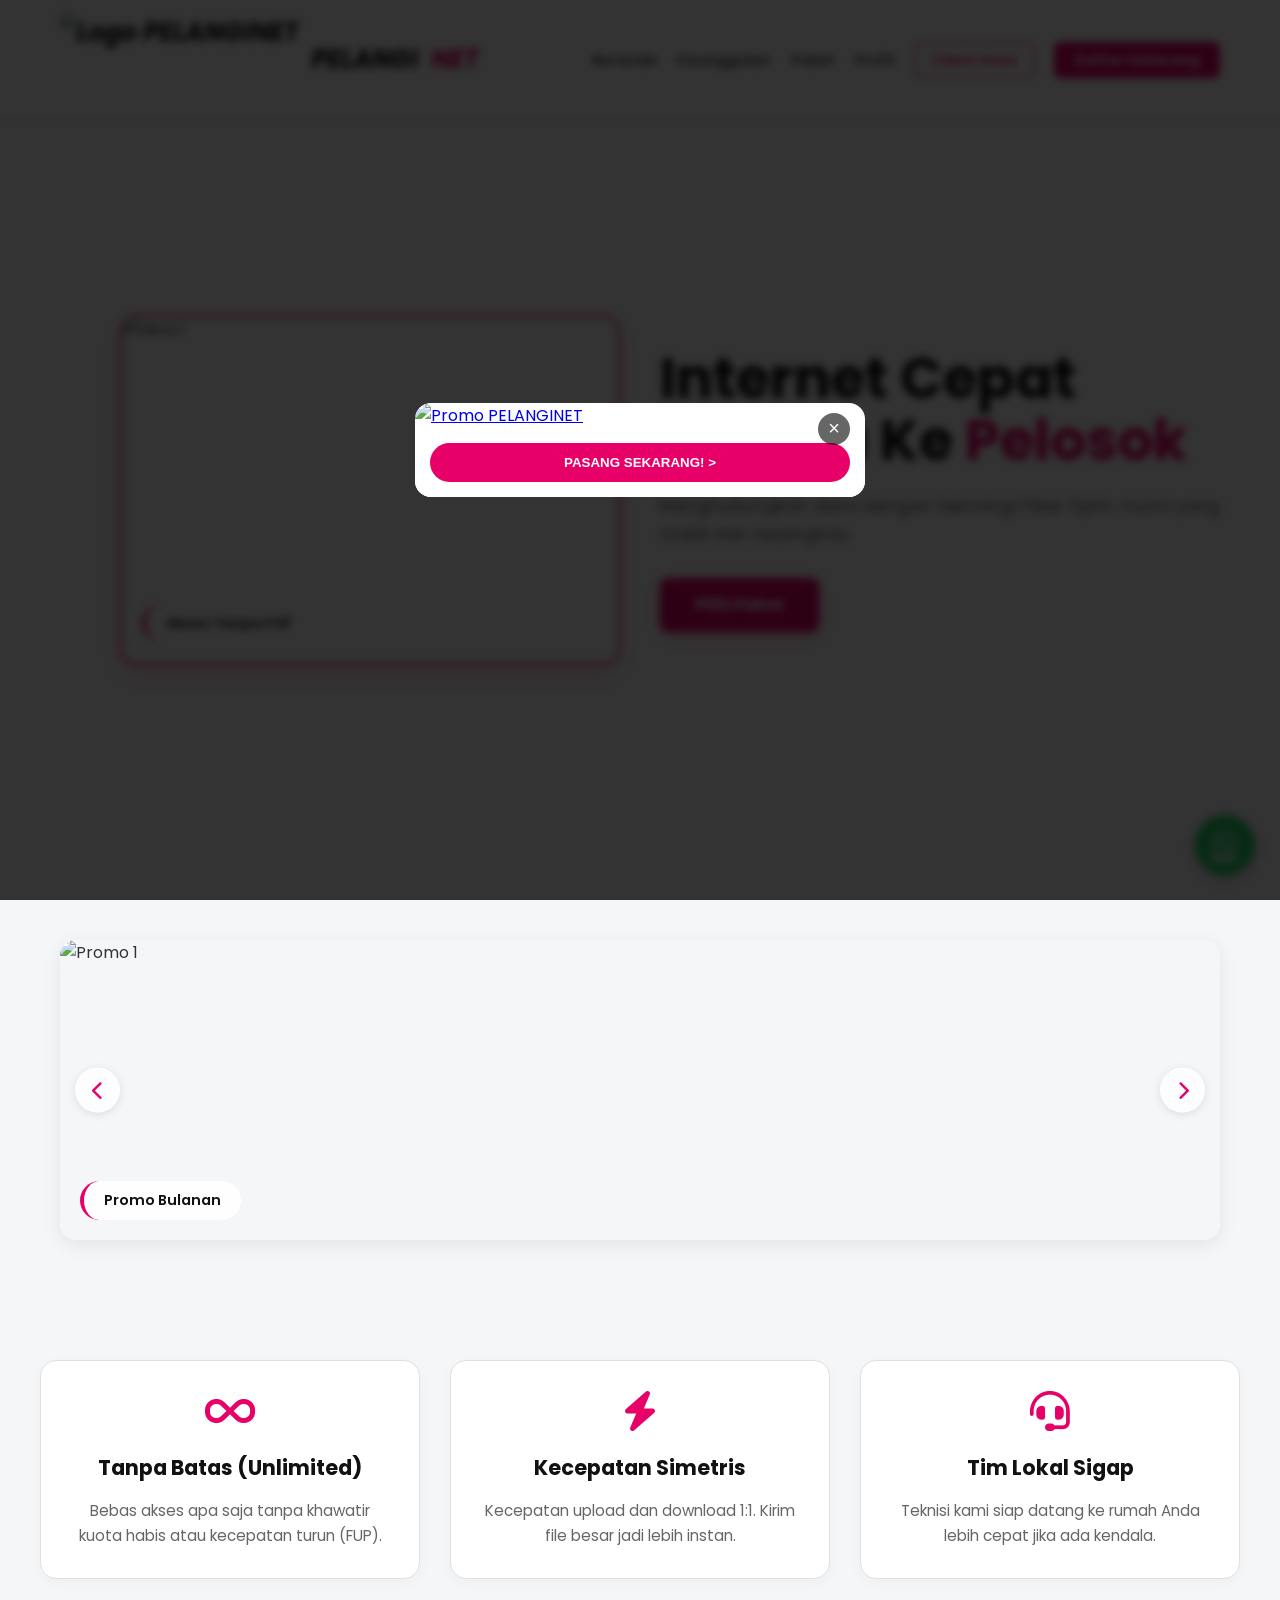
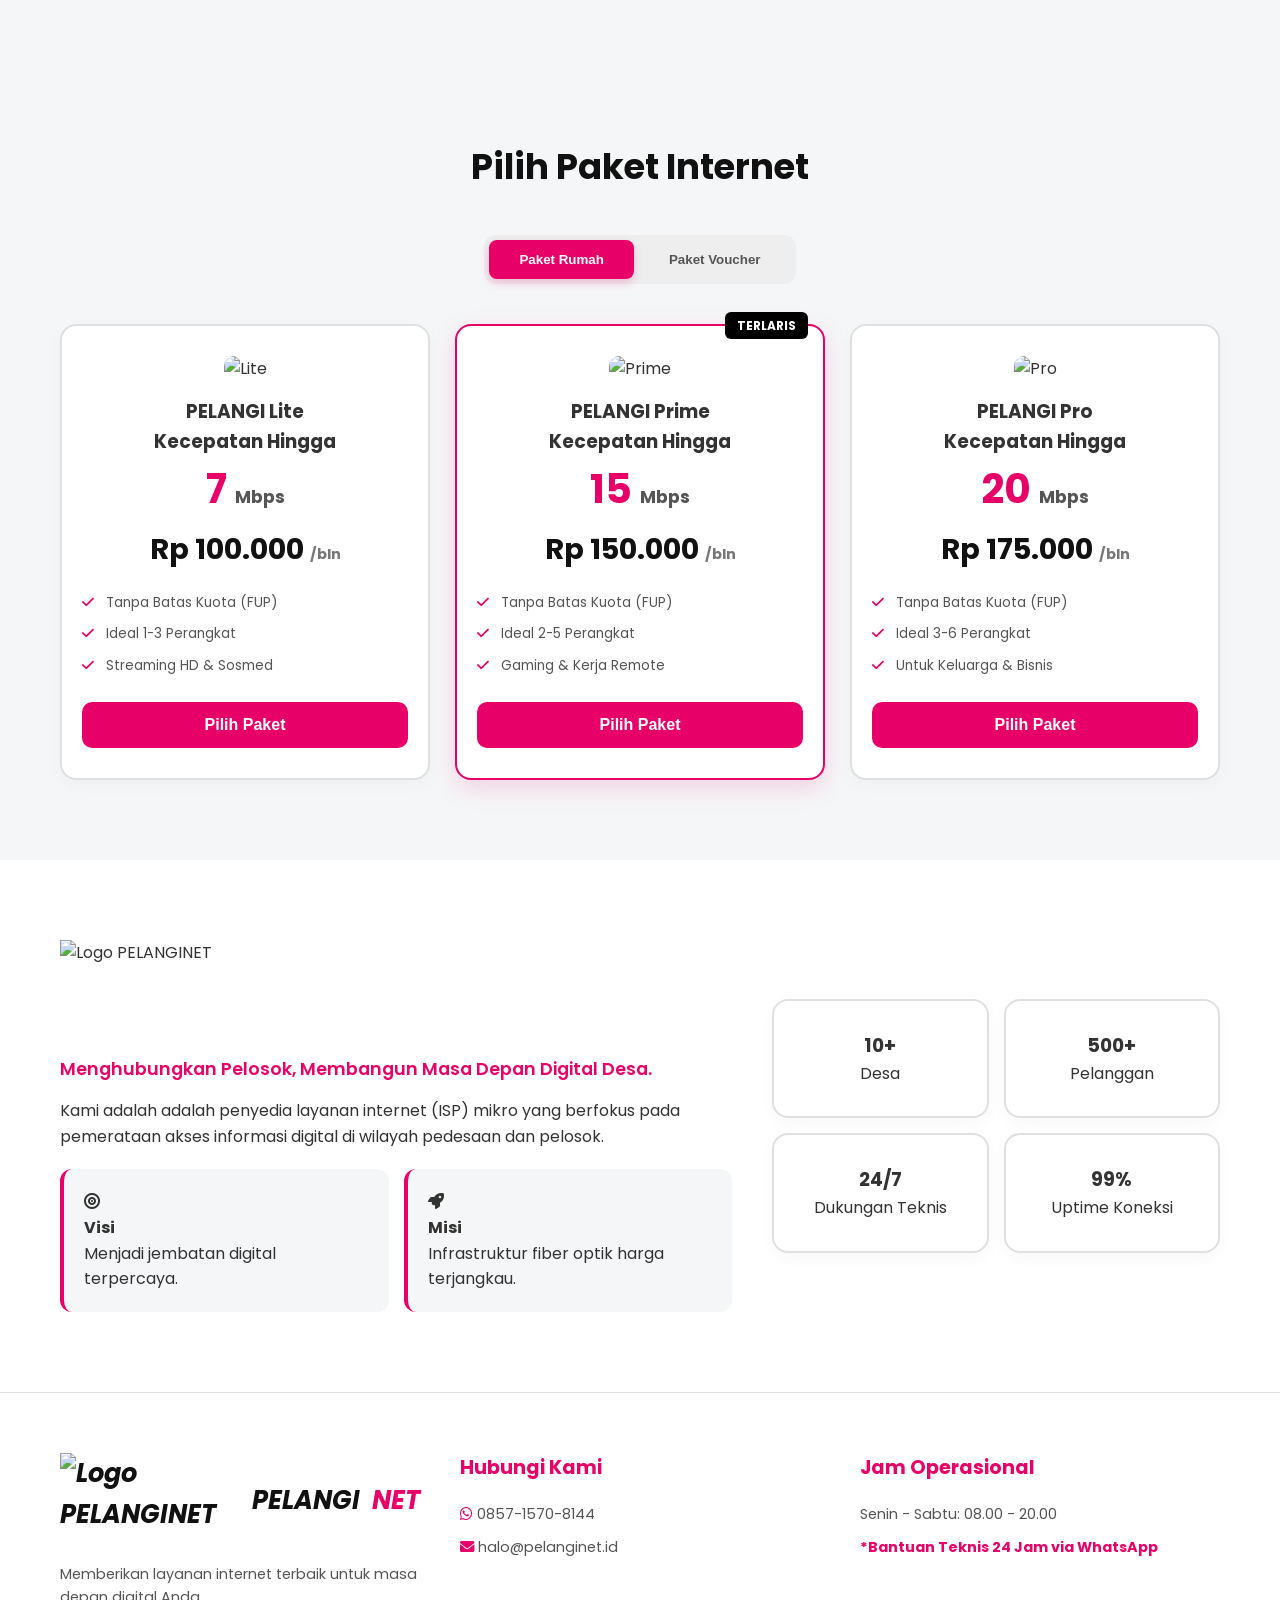
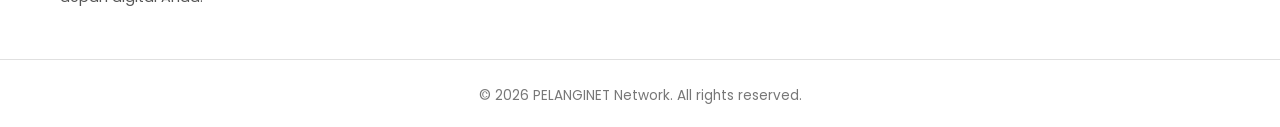
==== commit 06cc8a8e: "fix" ====
--- a/index.html
+++ b/index.html
@@ -15,7 +15,7 @@
     <div class="container nav-flex">
         <div class="logo">
             <img src="img/logo.png" alt="Logo PELANGINET" class="logo-img">
-            <span>PELANGI<span class="magenta-text">NET</span></span>
+            PELANGI<span>NET</span>
         </div>
         <div class="menu-toggle" id="mobile-menu">
             <span class="bar"></span>
@@ -40,13 +40,6 @@
     <!-- HERO SECTION -->
     <header id="home" class="hero">
         <div class="container hero-flex">
-            <div class="hero-text">
-                <h1>Internet Cepat <br>Hingga Ke <span>Pelosok</span></h1>
-                <p>Menghubungkan desa dengan teknologi Fiber Optic murni yang stabil dan terjangkau.</p>
-                <div class="hero-btns">
-                    <a href="#paket" class="btn-primary">Pilih Paket</a>
-                </div>
-            </div>
             <div class="hero-slider-container">
                 <div class="slider">
                     <div class="slides">
@@ -54,6 +47,13 @@
                         <div class="slide"><img src="img/hero-2.jpg" alt="Hero 2"><div class="slide-caption">Teknologi Fiber</div></div>
                         <div class="slide"><img src="img/hero-3.jpg" alt="Hero 3"><div class="slide-caption">Tim Lokal Sigap</div></div>
                     </div>
+                </div>
+            </div>
+            <div class="hero-text">
+                <h1>Internet Cepat <br>Hingga Ke <span>Pelosok</span></h1>
+                <p>Menghubungkan desa dengan teknologi Fiber Optic murni yang stabil dan terjangkau.</p>
+                <div class="hero-btns">
+                    <a href="#paket" class="btn-primary">Pilih Paket</a>
                 </div>
             </div>
         </div>
@@ -110,8 +110,8 @@
             <h2 class="section-title">Pilih Paket Internet</h2>
             <div class="tab-wrapper">
                 <div class="tab-nav">
-                    <button class="tab-btn active" onclick="switchTab('paket-rumah', event)">Paket Rumah</button>
-                    <button class="tab-btn" onclick="switchTab('paket-voucher', event)">Paket Voucher</button>
+                    <button class="tab-btn active" data-target="paket-rumah">Paket Rumah</button>
+                    <button class="tab-btn" data-target="paket-voucher">Paket Voucher</button>
                 </div>
             </div>
 
@@ -121,7 +121,7 @@
                     <div class="card">
                         <img src="img/paket-1.jpg" alt="Lite" class="card-img">
                         <h3>PELANGI Lite</h3>
-                        <p style="font-size:0.85rem; color:#666;">Kecepatan Hingga</p>
+						<h3>Kecepatan Hingga </h3>
                         <div class="speed">7 <span>Mbps</span></div>
                         <div class="price">Rp 100.000 <span>/bln</span></div>
                         <ul class="card-features">
@@ -136,7 +136,7 @@
                         <div class="badge">TERLARIS</div>
                         <img src="img/paket-2.jpg" alt="Prime" class="card-img">
                         <h3>PELANGI Prime</h3>
-                        <p style="font-size:0.85rem; color:#666;">Kecepatan Hingga</p>
+						<h3>Kecepatan Hingga </h3>
                         <div class="speed">15 <span>Mbps</span></div>
                         <div class="price">Rp 150.000 <span>/bln</span></div>
                         <ul class="card-features">
@@ -150,7 +150,7 @@
                     <div class="card">
                         <img src="img/paket-3.jpg" alt="Pro" class="card-img">
                         <h3>PELANGI Pro</h3>
-                        <p style="font-size:0.85rem; color:#666;">Kecepatan Hingga</p>
+						<h3>Kecepatan Hingga </h3>
                         <div class="speed">20 <span>Mbps</span></div>
                         <div class="price">Rp 175.000 <span>/bln</span></div>
                         <ul class="card-features">
@@ -195,7 +195,7 @@
         </div>
     </section>
 
-    <!-- TENTANG KAMI SECTION -->
+    <!-- TENTANG KAMI SECTION (Ganti Judul Teks Jadi Gambar Logo) -->
     <section id="profil" class="about-section">
         <div class="container about-container">
             <div class="about-content">
@@ -203,7 +203,7 @@
                     <img src="img/logo.png" alt="Logo PELANGINET" class="about-logo-img">
                 </div>
                 <p class="about-lead">Menghubungkan Pelosok, Membangun Masa Depan Digital Desa.</p>
-                <p>Kami adalah penyedia layanan internet (ISP) mikro yang berfokus pada pemerataan akses informasi digital di wilayah pedesaan dan pelosok.</p>
+                <p>Kami adalah adalah penyedia layanan internet (ISP) mikro yang berfokus pada pemerataan akses informasi digital di wilayah pedesaan dan pelosok.</p>
                 <div class="mission-grid">
                     <div class="mission-item">
                         <i class="fas fa-bullseye"></i>
@@ -227,13 +227,13 @@
     </section>
 </div>
 
-<!-- FORMULIR PENDAFTARAN -->
+<!-- FORMULIR PENDAFTARAN (HIDDEN BY DEFAULT) -->
 <section id="halaman-daftar" class="section" style="display: none;">
     <div class="container">
         <div class="form-container">
             <button class="btn-back" onclick="tutupPendaftaran()"><i class="fas fa-arrow-left"></i> Kembali</button>
             <h2 class="section-title">Formulir Pendaftaran</h2>
-            <form id="formPendaftaran" onsubmit="kirimPendaftaran(event)">
+            <form id="formPendaftaran">
                 <div class="form-group">
                     <label>Paket yang Dipilih</label>
                     <input type="text" id="inputPaket" readonly style="background: #fdf0f4; border: 1px dashed var(--magenta); color: var(--magenta); font-weight: bold;">
@@ -252,13 +252,103 @@
     </div>
 </section>
 
-<!-- FOOTER -->
+<!-- SECTION CLIENT AREA (PORTAL PELANGGAN) -->
+<section id="halaman-client" class="section" style="display: none;">
+    <div class="container">
+        
+        <!-- FORM LOGIN CLIENT -->
+        <div id="login-client-card" class="client-card">
+            <button class="btn-back" onclick="tutupClientArea()"><i class="fas fa-arrow-left"></i> Kembali</button>
+            <div class="client-header">
+                <img src="img/logo.png" alt="PELANGINET" class="client-logo">
+                <h2>Portal Pelanggan</h2>
+                <p>Masukkan ID Pelanggan Anda untuk mengelola layanan</p>
+            </div>
+            <form id="formLoginClient" onsubmit="prosesLoginClient(event)">
+                <div class="form-group">
+                    <label for="idPelanggan">ID Pelanggan / Nomor Layanan</label>
+                    <input type="text" id="idPelanggan" placeholder="Contoh: PLG-10293" required>
+                </div>
+                <div class="form-group">
+                    <label for="passClient">Kata Sandi / PIN Area</label>
+                    <input type="password" id="passClient" placeholder="Masukkan kata sandi" required>
+                </div>
+                <button type="submit" class="btn-submit">Masuk ke Portal</button>
+            </form>
+        </div>
+
+        <!-- DASHBOARD CLIENT (INTEGRASI MIXRADIUS UI) -->
+        <div id="dashboard-client" class="dashboard-wrapper" style="display: none;">
+            <div class="dash-topbar">
+                <div>
+                    <span class="welcome-text">Selamat Datang,</span>
+                    <h3 id="dashNamaUser">Budi Santoso</h3>
+                    <small id="dashIdUser">ID: PLG-10293</small>
+                </div>
+                <button class="btn-logout" onclick="logoutClient()"><i class="fas fa-sign-out-alt"></i> Keluar</button>
+            </div>
+
+            <div class="dash-grid">
+                <!-- Status & Paket -->
+                <div class="dash-card">
+                    <div class="dash-card-header">
+                        <i class="fas fa-wifi icon-dash"></i>
+                        <h4>Status Berlangganan</h4>
+                    </div>
+                    <div class="status-badge active" id="dashStatusTag">AKTIF</div>
+                    <div class="dash-info-list">
+                        <p><strong>Paket:</strong> <span id="dashPaket">PELANGI Prime (7 Mbps)</span></p>
+                        <p><strong>IP Address:</strong> <span id="dashIP">10.20.0.105</span></p>
+                        <p><strong>Jatuh Tempo:</strong> <span id="dashJatuhTempo">28 Juli 2026</span></p>
+                    </div>
+                </div>
+
+                <!-- Pembayaran Online -->
+                <div class="dash-card">
+                    <div class="dash-card-header">
+                        <i class="fas fa-file-invoice-dollar icon-dash"></i>
+                        <h4>Tagihan Bulan Ini</h4>
+                    </div>
+                    <div class="price-tag" id="dashTagihan">Rp 150.000</div>
+                    <p class="text-sub">Status: <span id="statusBayar" class="text-unpaid">Belum Dibayar</span></p>
+                    <button class="btn-card mt-15" onclick="prosesBayarOnline()">Bayar Online Sekarang <i class="fas fa-credit-card"></i></button>
+                </div>
+
+                <!-- Ubah Password Modem (MixRadius Integration) -->
+                <div class="dash-card full-width">
+                    <div class="dash-card-header">
+                        <i class="fas fa-key icon-dash"></i>
+                        <h4>Ubah Kata Sandi Wi-Fi Modem</h4>
+                    </div>
+                    <p class="text-sub">Perubahan password akan langsung dikirimkan ke perangkat modem Anda melalui sistem MixRadius.</p>
+                    
+                    <form id="formGantiPassWifi" onsubmit="prosesGantiPassWifi(event)" class="form-wifi">
+                        <div class="form-group-inline">
+                            <div class="form-group">
+                                <label>SSID / Nama Wi-Fi</label>
+                                <input type="text" id="wifiSSID" value="PELANGINET_BUDI" required>
+                            </div>
+                            <div class="form-group">
+                                <label>Kata Sandi Wi-Fi Baru</label>
+                                <input type="password" id="wifiPasswordBaru" placeholder="Minimal 8 karakter" minlength="8" required>
+                            </div>
+                        </div>
+                        <button type="submit" class="btn-submit btn-accent"><i class="fas fa-sync"></i> Perbarui Password Wi-Fi</button>
+                    </form>
+                </div>
+            </div>
+        </div>
+
+    </div>
+</section>
+
+<!-- FOOTER (BACKGROUND PUTIH) -->
 <footer class="footer">
     <div class="container footer-grid">
         <div class="foot-col">
             <div class="logo">
                 <img src="img/logo.png" alt="Logo PELANGINET" class="logo-img">
-                <span>PELANGI<span class="magenta-text">NET</span></span>
+                PELANGI<span>NET</span>
             </div>
             <p style="margin-top: 15px;">Memberikan layanan internet terbaik untuk masa depan digital Anda.</p>
         </div>
@@ -281,6 +371,19 @@
 <!-- FLOATING WA BUTTON -->
 <a href="https://wa.me/6285715708144" class="wa-float" target="_blank"><i class="fab fa-whatsapp"></i></a>
 
+<!-- MODAL POPUP IKLAN -->
+<div id="modalIklan" class="modal-overlay">
+    <div class="modal-content-iklan">
+        <button class="close-iklan" onclick="tutupIklan()">&times;</button>
+        <a href="#paket" onclick="tutupIklan()">
+            <img src="img/hero-6.jpg" alt="Promo PELANGINET" class="img-iklan">
+        </a>
+        <div class="modal-footer-iklan">
+            <button class="btn-pasang" onclick="bukaPendaftaran('Paket Promo')">PASANG SEKARANG! ></button>
+        </div>
+    </div>
+</div>
+
 <script src="script.js"></script>
 </body>
 </html>
--- a/style.css
+++ b/style.css
@@ -8,95 +8,40 @@
     --border-color: #e0e0e0;
 }
 
-* { 
-    margin: 0; 
-    padding: 0; 
-    box-sizing: border-box; 
-}
-
-html, body { 
+* { margin: 0; padding: 0; box-sizing: border-box; }
+body { 
     font-family: 'Poppins', sans-serif; 
     background: var(--bg-light); 
     color: var(--text-color); 
     line-height: 1.6; 
     overflow-x: hidden; 
-    width: 100%; 
-    position: relative; 
-}
-
-.container { 
-    max-width: 1200px; 
-    margin: 0 auto; 
-    padding: 0 20px; 
-    width: 100%; 
-}
-
-.section { 
-    padding: 80px 0; 
-}
-
-/* NAVBAR */
+}
+
+html, body { overflow-x: hidden; width: 100%; position: relative; }
+.container { max-width: 1200px; margin: 0 auto; padding: 0 20px; width: 100%; box-sizing: border-box; }
+.section { padding: 80px 0; }
+
+/* Navbar */
 .navbar { 
     position: fixed; 
     width: 100%; 
     top: 0; 
-    left: 0;
     background: #ffffff; 
     z-index: 1000; 
-    padding: 10px 0; 
+    padding: 12px 0; 
     border-bottom: 1px solid var(--border-color); 
     box-shadow: 0 2px 10px rgba(0,0,0,0.05);
 }
-
-.nav-flex { 
-    display: flex; 
-    justify-content: space-between; 
-    align-items: center; 
-}
-
-.logo { 
-    font-size: 1.5rem; 
-    font-weight: 700; 
-    font-style: italic; 
-    display: flex; 
-    align-items: center; 
-    gap: 10px; 
-    color: #111; 
-}
-
-.logo-img { 
-    height: 45px; 
-    max-width: 160px;
-    width: auto; 
-    object-fit: contain; 
-}
-
-.magenta-text { 
-    color: var(--magenta) !important; 
-    font-weight: bold; 
-}
-
-.nav-links { 
-    display: flex; 
-    list-style: none; 
-    align-items: center; 
-}
-
-.nav-links li { 
-    margin-left: 20px; 
-}
-
-.nav-links a { 
-    text-decoration: none; 
-    color: #444; 
-    font-size: 0.9rem; 
-    transition: 0.3s; 
-    font-weight: 600; 
-}
-
-.nav-links a:hover { 
-    color: var(--magenta); 
-}
+.nav-flex { display: flex; justify-content: space-between; align-items: center; position: relative; padding: 0 20px; }
+
+.logo { font-size: 1.6rem; font-weight: 700; font-style: italic; display: flex; align-items: center; gap: 12px; color: #111; }
+.logo span { color: var(--magenta); }
+.logo-img { height: 95px; width: auto; object-fit: contain; }
+
+.nav-links { display: flex; list-style: none; align-items: center; }
+.nav-links li { margin-left: 20px; }
+.nav-links a { text-decoration: none; color: #444; font-size: 0.9rem; transition: 0.3s; font-weight: 600; }
+.nav-links a:hover { color: var(--magenta); }
 
 .btn-client {
     border: 1px solid var(--magenta);
@@ -105,88 +50,26 @@
     border-radius: 6px;
     font-weight: 600;
 }
-
 .btn-client:hover {
     background: #fdf0f4;
 }
 
-.btn-nav { 
-    background: var(--magenta); 
-    color: #fff !important; 
-    padding: 8px 20px; 
-    border-radius: 6px; 
-    font-weight: bold; 
-}
-
-/* TOGGLE HAMBURGER MENU */
-.menu-toggle { 
-    display: none; 
-    flex-direction: column; 
-    cursor: pointer; 
-    gap: 5px; 
-    z-index: 1100; 
-}
-
-.bar { 
-    width: 25px; 
-    height: 3px; 
-    background-color: var(--magenta); 
-    transition: 0.3s; 
-    border-radius: 2px;
-}
-
-/* ANIMASI HAMBURGER KE SILANG (X) */
-.menu-toggle.active .bar:nth-child(1) {
-    transform: translateY(8px) rotate(45deg);
-}
-
-.menu-toggle.active .bar:nth-child(2) {
-    opacity: 0;
-}
-
-.menu-toggle.active .bar:nth-child(3) {
-    transform: translateY(-8px) rotate(-45deg);
-}
-
-/* HERO SECTION */
+.btn-nav { background: var(--magenta); color: #fff !important; padding: 8px 20px; border-radius: 6px; font-weight: bold; }
+
+/* Hero */
 .hero {
-    min-height: 90vh;
-    background: linear-gradient(rgba(255, 255, 255, 0.92), rgba(255, 255, 255, 0.92));
+    min-height: 100vh;
+    background: linear-gradient(rgba(255, 255, 255, 0.9), rgba(255, 255, 255, 0.9)), 
+                url('img/bg-hero.jpg') center/cover no-repeat;
     display: flex;
     align-items: center;
-    padding-top: 100px;
-}
-
-.hero-flex { 
-    display: flex; 
-    align-items: center; 
-    justify-content: space-between; 
-    gap: 40px; 
-    width: 100%;
-}
-
-.hero-text { 
-    flex: 1; 
-}
-
-.hero h1 { 
-    font-size: 3rem; 
-    line-height: 1.2; 
-    margin-bottom: 20px; 
-    color: #111; 
-}
-
-.hero h1 span { 
-    color: var(--magenta); 
-}
-
-.hero p { 
-    font-size: 1.05rem; 
-    color: #666; 
-    margin-bottom: 30px; 
-    max-width: 550px; 
-}
-
+    padding-top: 80px;
+}
+.hero-flex { display: flex; align-items: center; justify-content: space-between; gap: 40px; height: 100%; }
+.hero-text { flex: 1; }
+.hero h1 { font-size: 3.5rem; line-height: 1.1; margin-bottom: 20px; color: #111; }
+.hero h1 span { color: var(--magenta); }
+.hero p { font-size: 1.1rem; color: #666; margin-bottom: 30px; max-width: 600px; }
 .btn-primary { 
     padding: 14px 35px; 
     background: var(--magenta); 
@@ -198,59 +81,29 @@
     box-shadow: 0 4px 15px rgba(230, 0, 103, 0.3);
     transition: 0.3s;
 }
-
-.btn-primary:hover { 
-    background: var(--magenta-hover); 
-}
-
-.hero-slider-container { 
-    flex: 1; 
-    display: flex; 
-    justify-content: flex-end; 
-}
-
+.btn-primary:hover { background: var(--magenta-hover); }
+
+/* Slider Hero */
+.hero-slider-container { flex: 1; display: flex; justify-content: flex-end; }
 .slider {
     width: 100%;
-    max-width: 480px;
-    height: 320px;
+    max-width: 500px;
+    height: 350px;
     position: relative;
     overflow: hidden;
     border-radius: 16px;
     border: 2px solid var(--magenta);
     box-shadow: 0 10px 25px rgba(230, 0, 103, 0.15);
 }
-
-.slides { 
-    display: flex; 
-    width: 300%; 
-    height: 100%; 
-    animation: sliderMove 12s infinite; 
-}
-
-.slide { 
-    width: 33.33%; 
-    position: relative; 
-}
-
-.slide img { 
-    width: 100%; 
-    height: 100%; 
-    object-fit: cover; 
-}
-
+.slides { display: flex; width: 300%; height: 100%; animation: sliderMove 12s infinite; }
+.slide { width: 33.33%; position: relative; }
+.slide img { width: 100%; height: 100%; object-fit: cover; }
 .slide-caption {
-    position: absolute; 
-    bottom: 20px; 
-    left: 20px;
+    position: absolute; bottom: 20px; left: 20px;
     background: rgba(255, 255, 255, 0.9);
-    color: #111; 
-    padding: 8px 20px; 
-    border-radius: 50px;
-    border-left: 4px solid var(--magenta); 
-    font-size: 0.85rem; 
-    font-weight: 600;
-}
-
+    color: #111; padding: 8px 20px; border-radius: 50px;
+    border-left: 4px solid var(--magenta); font-size: 0.9rem; font-weight: 600;
+}
 @keyframes sliderMove {
     0%, 30% { transform: translateX(0); }
     33%, 63% { transform: translateX(-33.33%); }
@@ -258,490 +111,214 @@
     100% { transform: translateX(0); }
 }
 
-/* PROMO SLIDER */
-.promo-slider-section { 
-    padding: 40px 0; 
-    background: var(--bg-light); 
-}
-
-.promo-wrapper { 
-    position: relative; 
-    width: 100%; 
-    height: 250px; 
-    overflow: hidden; 
-    border-radius: 16px; 
-    box-shadow: 0 5px 20px rgba(0,0,0,0.08); 
-}
-
-.promo-slides { 
-    display: flex; 
-    width: 300%; 
-    height: 100%; 
-    transition: transform 0.6s ease; 
-}
-
-.promo-slide { 
-    width: 33.333%; 
-    height: 100%; 
-    position: relative; 
-}
-
-.promo-slide img { 
-    width: 100%; 
-    height: 100%; 
-    object-fit: cover; 
-}
-
+/* Promo Slider Section */
+.promo-slider-section { padding: 40px 0; background: var(--bg-light); }
+.promo-wrapper { position: relative; width: 100%; height: 300px; overflow: hidden; border-radius: 16px; box-shadow: 0 5px 20px rgba(0,0,0,0.08); }
+.promo-slides { display: flex; width: 300%; height: 100%; transition: transform 0.6s ease; }
+.promo-slide { width: 33.333%; height: 100%; position: relative; }
+.promo-slide img { width: 100%; height: 100%; object-fit: cover; }
 .promo-nav-btn {
-    position: absolute; 
-    top: 50%; 
-    transform: translateY(-50%);
-    background: rgba(255, 255, 255, 0.9); 
-    border: none; 
-    color: var(--magenta);
-    width: 40px; 
-    height: 40px; 
-    border-radius: 50%; 
-    cursor: pointer; 
-    z-index: 10;
-    display: flex; 
-    justify-content: center; 
-    align-items: center; 
-    font-size: 1.1rem;
-    box-shadow: 0 2px 10px rgba(0,0,0,0.1); 
-    transition: 0.3s;
-}
-
-.promo-nav-btn:hover { 
-    background: var(--magenta); 
-    color: #fff; 
-}
-
-.prev-p { left: 15px; } 
-.next-p { right: 15px; }
-
-/* FEATURES */
-.features-grid { 
-    display: grid; 
-    grid-template-columns: repeat(auto-fit, minmax(280px, 1fr)); 
-    gap: 25px; 
-}
-
-.feature-item { 
-    text-align: center; 
-    padding: 30px; 
-    background: var(--card-bg); 
-    border-radius: 16px; 
-    border: 1px solid var(--border-color); 
-    box-shadow: 0 4px 15px rgba(0,0,0,0.03); 
-}
-
-.feature-item i { 
-    font-size: 2.2rem; 
-    color: var(--magenta); 
-    margin-bottom: 15px; 
-}
-
-.feature-item h4 { 
-    font-size: 1.2rem; 
-    margin-bottom: 10px; 
-    color: #111; 
-}
-
-.feature-item p { 
-    color: #666; 
-    font-size: 0.9rem; 
-}
-
-/* PAKET SECTION */
-.section-title { 
-    text-align: center; 
-    margin-bottom: 30px; 
-    font-size: 2rem; 
-    color: #111; 
-}
-
-.tab-wrapper { 
-    display: flex; 
-    justify-content: center; 
-    margin-bottom: 30px; 
-}
-
-.tab-nav { 
-    background: #e9ecef; 
-    padding: 5px; 
-    border-radius: 12px; 
-    display: flex; 
-    gap: 5px; 
-}
-
+    position: absolute; top: 50%; transform: translateY(-50%);
+    background: rgba(255, 255, 255, 0.8); border: none; color: var(--magenta);
+    width: 45px; height: 45px; border-radius: 50%; cursor: pointer; z-index: 10;
+    display: flex; justify-content: center; align-items: center; font-size: 1.2rem;
+    box-shadow: 0 2px 10px rgba(0,0,0,0.1); transition: 0.3s;
+}
+.promo-nav-btn:hover { background: var(--magenta); color: #fff; }
+.prev-p { left: 15px; } .next-p { right: 15px; }
+
+/* Keunggulan */
+.features-grid { display: grid; grid-template-columns: repeat(auto-fit, minmax(300px, 1fr)); gap: 30px; }
+.feature-item { text-align: center; padding: 30px; background: var(--card-bg); border-radius: 16px; border: 1px solid var(--border-color); box-shadow: 0 4px 15px rgba(0,0,0,0.03); }
+.feature-item i { font-size: 2.5rem; color: var(--magenta); margin-bottom: 20px; }
+.feature-item h4 { font-size: 1.3rem; margin-bottom: 15px; color: #111; }
+.feature-item p { color: #666; font-size: 0.95rem; }
+
+/* Tab Navigasi Paket */
+.section-title { text-align: center; margin-bottom: 40px; font-size: 2.2rem; color: #111; }
+.tab-wrapper { display: flex; justify-content: center; margin-bottom: 40px; }
+.tab-nav { background: #eee; padding: 5px; border-radius: 12px; display: flex; gap: 5px; }
 .tab-btn {
-    padding: 10px 24px; 
-    border: none; 
-    background: none; 
-    color: #555;
-    cursor: pointer; 
-    border-radius: 8px; 
-    font-weight: 700; 
-    min-width: 130px; 
-    transition: 0.3s;
-}
-
-.tab-btn.active { 
-    background: var(--magenta); 
-    color: #fff; 
-    box-shadow: 0 4px 10px rgba(230, 0, 103, 0.2); 
-}
-
-.tab-content { 
-    display: none; 
-    width: 100%; 
-}
-
-.tab-content.active { 
-    display: block; 
-    animation: fadeIn 0.4s ease-in-out; 
-}
-
-.grid-pricing { 
-    display: grid; 
-    grid-template-columns: repeat(auto-fit, minmax(280px, 1fr)); 
-    gap: 25px; 
-}
-
+    padding: 12px 30px; border: none; background: none; color: #555;
+    cursor: pointer; border-radius: 8px; font-weight: 700; min-width: 140px; transition: 0.3s;
+}
+.tab-btn.active { background: var(--magenta); color: #fff; box-shadow: 0 4px 10px rgba(230, 0, 103, 0.2); }
+.tab-content { display: none; width: 100%; }
+.tab-content.active { display: block; animation: fadeIn 0.5s; }
+
+/* Grid Pricing / Kartu Paket */
+.grid-pricing { display: grid; grid-template-columns: repeat(auto-fit, minmax(300px, 1fr)); gap: 25px; }
 .card {
-    background: var(--card-bg); 
-    padding: 30px 20px; 
-    border-radius: 16px; 
-    text-align: center;
-    border: 2px solid var(--border-color); 
-    position: relative; 
-    transition: 0.3s;
+    background: var(--card-bg); padding: 30px 20px; border-radius: 16px; text-align: center;
+    border: 2px solid var(--border-color); position: relative; transition: 0.3s;
     box-shadow: 0 5px 15px rgba(0,0,0,0.03);
 }
-
 .card.featured {
     border-color: var(--magenta);
     box-shadow: 0 8px 25px rgba(230, 0, 103, 0.15);
 }
-
 .badge {
-    position: absolute; 
-    top: -14px; 
-    right: 15px; 
-    background: #000;
-    color: #fff; 
-    padding: 4px 12px; 
-    border-radius: 6px; 
-    font-size: 0.75rem; 
-    font-weight: bold;
-}
-
-.card-img { 
-    width: 100%; 
-    height: 130px; 
-    object-fit: cover; 
-    border-radius: 10px; 
-    margin-bottom: 15px; 
-}
-
-.speed { 
-    font-size: 2.2rem; 
-    font-weight: 700; 
-    color: var(--magenta); 
-    margin-bottom: 5px; 
-}
-
-.speed span { 
-    font-size: 1rem; 
-    color: #555; 
-}
-
-.price { 
-    font-size: 1.7rem; 
-    font-weight: 700; 
-    margin-bottom: 20px; 
-    color: #111; 
-}
-
-.price span { 
-    font-size: 0.85rem; 
-    color: #777; 
-}
-
-.voucher-desc { 
-    font-size: 0.85rem; 
-    color: #666; 
-    margin-bottom: 10px; 
-}
-
-.card-features { 
-    list-style: none; 
-    margin-bottom: 25px; 
-    text-align: left; 
-}
-
-.card-features li { 
-    margin-bottom: 8px; 
-    font-size: 0.85rem; 
-    color: #555; 
-}
-
-.card-features i { 
-    color: var(--magenta); 
-    margin-right: 8px; 
-}
+    position: absolute; top: -14px; right: 15px; background: #000;
+    color: #fff; padding: 4px 12px; border-radius: 6px; font-size: 0.75rem; font-weight: bold;
+}
+.card-img { width: 100%; height: 140px; object-fit: cover; border-radius: 10px; margin-bottom: 15px; }
+.speed { font-size: 2.5rem; font-weight: 700; color: var(--magenta); margin-bottom: 5px; }
+.speed span { font-size: 1.1rem; color: #555; }
+.price { font-size: 1.8rem; font-weight: 700; margin-bottom: 20px; color: #111; }
+.price span { font-size: 0.9rem; color: #777; }
+.magenta-text { color: var(--magenta) !important; font-weight: bold; }
+.voucher-desc { font-size: 0.9rem; color: #666; margin-bottom: 10px; }
+
+.card-features { list-style: none; margin-bottom: 25px; text-align: left; }
+.card-features li { margin-bottom: 10px; font-size: 0.85rem; color: #555; }
+.card-features i { color: var(--magenta); margin-right: 8px; }
 
 .btn-card {
-    width: 100%; 
-    padding: 12px; 
-    background: var(--magenta); 
-    color: #fff;
-    border: none; 
-    border-radius: 10px; 
-    font-weight: bold; 
-    cursor: pointer; 
-    font-size: 0.95rem;
+    width: 100%; padding: 14px; background: var(--magenta); color: #fff;
+    border: none; border-radius: 10px; font-weight: bold; cursor: pointer; font-size: 1rem;
     transition: 0.3s;
 }
-
-.btn-card:hover { 
-    background: var(--magenta-hover); 
-}
-
-/* ABOUT SECTION */
-.about-section { 
-    padding: 80px 0; 
-    background: #ffffff; 
-}
-
-.about-container { 
-    display: grid; 
-    grid-template-columns: 1.2fr 0.8fr; 
-    gap: 40px; 
-    align-items: center; 
-}
-
-.about-logo-wrapper { 
-    display: flex; 
-    align-items: center; 
-    gap: 15px; 
-    margin-bottom: 15px; 
-}
-
-.about-logo-img { 
-    height: 60px; 
-    width: auto; 
-    object-fit: contain; 
-}
-
-.about-lead { 
-    font-size: 1.1rem; 
-    color: var(--magenta); 
-    font-weight: 600; 
-    margin-bottom: 15px; 
-}
-
-.mission-grid { 
-    display: grid; 
-    grid-template-columns: 1fr 1fr; 
-    gap: 15px; 
-    margin-top: 20px; 
-}
-
-.mission-item { 
-    background: var(--bg-light); 
-    padding: 18px; 
-    border-radius: 12px; 
-    border-left: 4px solid var(--magenta); 
-}
-
-.about-stats { 
-    display: grid; 
-    grid-template-columns: 1fr 1fr; 
-    gap: 15px; 
-}
-
-/* FORM REGISTER */
+.btn-card:hover { background: var(--magenta-hover); }
+
+/* Profil Section */
+.about-section { padding: 80px 0; background: #ffffff; }
+.about-container { display: grid; grid-template-columns: 1.2fr 0.8fr; gap: 40px; align-items: center; width: 100%; }
+
+.about-logo-wrapper { display: flex; align-items: center; gap: 15px; margin-bottom: 20px; }
+.about-title-prefix { font-size: 2.2rem; font-weight: 700; color: #111; }
+.about-logo-img { height: 95px; width: auto; object-fit: contain; }
+
+.about-lead { font-size: 1.1rem; color: var(--magenta); font-weight: 600; margin-bottom: 15px; }
+.mission-grid { display: grid; grid-template-columns: 1fr 1fr; gap: 15px; margin-top: 20px; }
+.mission-item { background: var(--bg-light); padding: 20px; border-radius: 12px; border-left: 4px solid var(--magenta); }
+.about-stats { display: grid; grid-template-columns: 1fr 1fr; gap: 15px; }
+
+/* Forms Common */
 .form-container {
-    background: var(--card-bg); 
-    padding: 35px; 
-    border-radius: 20px;
-    border: 2px solid var(--magenta); 
-    max-width: 480px; 
-    margin: 0 auto;
-    box-shadow: 0 10px 30px rgba(0,0,0,0.08);
-}
-
-.form-group { 
-    margin-bottom: 18px; 
-    text-align: left; 
-}
-
-.form-group label { 
-    display: block; 
-    margin-bottom: 6px; 
-    color: #111; 
-    font-weight: 600; 
-    font-size: 0.85rem; 
-}
-
-.form-group input, .form-group textarea {
-    width: 100%; 
-    padding: 12px; 
-    background: #fafafa; 
-    border: 1px solid var(--border-color);
-    color: #333; 
-    border-radius: 8px; 
-    outline: none; 
-    font-family: inherit;
-}
-
+    background: var(--card-bg); padding: 40px; border-radius: 20px;
+    border: 2px solid var(--magenta); max-width: 500px; margin: 0 auto;
+    box-shadow: 0 10px 30px rgba(0,0,0,0.1);
+}
+.form-group { margin-bottom: 20px; text-align: left; }
+.form-group label { display: block; margin-bottom: 8px; color: #111; font-weight: 600; font-size: 0.9rem; }
+.form-group input, textarea {
+    width: 100%; padding: 12px; background: #fafafa; border: 1px solid var(--border-color);
+    color: #333; border-radius: 8px; outline: none; font-family: inherit;
+}
+.form-group input:focus, textarea:focus { border-color: var(--magenta); }
 .btn-submit {
-    width: 100%; 
-    padding: 14px; 
-    background: var(--magenta); 
-    border: none;
-    color: #fff; 
-    font-weight: bold; 
-    border-radius: 10px; 
-    cursor: pointer; 
-    font-size: 1rem;
-}
-
-.btn-back { 
-    background: none; 
-    border: 1px solid #ccc; 
-    color: #666; 
-    padding: 6px 15px; 
-    border-radius: 6px; 
-    cursor: pointer; 
-    margin-bottom: 20px; 
-}
-
-/* FOOTER */
-.footer { 
-    background: #ffffff; 
-    color: var(--text-color); 
-    padding: 50px 0 20px; 
-    border-top: 1px solid var(--border-color); 
-}
-
-.footer-grid { 
-    display: grid; 
-    grid-template-columns: repeat(auto-fit, minmax(220px, 1fr)); 
-    gap: 30px; 
-    margin-bottom: 30px; 
-}
-
-.foot-col h3 { 
-    font-size: 1.1rem; 
-    margin-bottom: 15px; 
-    color: var(--magenta); 
-}
-
-.foot-col p { 
-    color: #555555; 
-    font-size: 0.85rem; 
-    margin-bottom: 8px; 
-}
-
-.footer-bottom { 
-    text-align: center; 
-    border-top: 1px solid var(--border-color); 
-    padding-top: 20px; 
-    color: #777777; 
-    font-size: 0.8rem; 
-}
-
-/* FLOATING WA */
+    width: 100%; padding: 16px; background: var(--magenta); border: none;
+    color: #fff; font-weight: bold; border-radius: 10px; cursor: pointer; font-size: 1rem;
+}
+.btn-back { background: none; border: 1px solid #ccc; color: #666; padding: 6px 15px; border-radius: 6px; cursor: pointer; margin-bottom: 20px; }
+
+/* Client Area Styles */
+.client-card {
+    background: #ffffff; padding: 40px; border-radius: 16px;
+    border: 2px solid var(--magenta); max-width: 450px; margin: 0 auto;
+    box-shadow: 0 10px 25px rgba(230, 0, 103, 0.1);
+}
+.client-header { text-align: center; margin-bottom: 25px; }
+.client-logo { height: 50px; margin-bottom: 10px; }
+.client-header h2 { color: #111; font-size: 1.5rem; }
+.client-header p { color: #666; font-size: 0.85rem; }
+
+.dashboard-wrapper {
+    background: #ffffff; border-radius: 16px; padding: 30px;
+    border: 1px solid var(--border-color); box-shadow: 0 5px 20px rgba(0,0,0,0.05);
+}
+.dash-topbar {
+    display: flex; justify-content: space-between; align-items: center;
+    padding-bottom: 20px; border-bottom: 1px solid var(--border-color); margin-bottom: 30px;
+}
+.welcome-text { font-size: 0.85rem; color: #777; }
+#dashNamaUser { font-size: 1.5rem; color: #111; }
+#dashIdUser { color: var(--magenta); font-weight: 600; }
+.btn-logout {
+    background: #fdf0f4; color: var(--magenta); border: 1px solid var(--magenta);
+    padding: 8px 16px; border-radius: 8px; cursor: pointer; font-weight: 600; transition: 0.3s;
+}
+.btn-logout:hover { background: var(--magenta); color: #fff; }
+
+.dash-grid { display: grid; grid-template-columns: repeat(auto-fit, minmax(300px, 1fr)); gap: 25px; }
+.dash-card { background: var(--bg-light); padding: 25px; border-radius: 12px; border: 1px solid var(--border-color); }
+.dash-card.full-width { grid-column: 1 / -1; }
+.dash-card-header { display: flex; align-items: center; gap: 12px; margin-bottom: 15px; }
+.icon-dash { font-size: 1.5rem; color: var(--magenta); }
+
+.status-badge { display: inline-block; padding: 4px 12px; border-radius: 50px; font-size: 0.8rem; font-weight: bold; margin-bottom: 15px; }
+.status-badge.active { background: #e6f4ea; color: #137333; }
+.dash-info-list p { margin-bottom: 8px; font-size: 0.9rem; color: #444; }
+.price-tag { font-size: 2rem; font-weight: 700; color: #111; }
+.text-unpaid { color: #d93025; font-weight: bold; }
+.text-sub { font-size: 0.85rem; color: #666; }
+.mt-15 { margin-top: 15px; }
+.form-group-inline { display: grid; grid-template-columns: 1fr 1fr; gap: 20px; margin-top: 15px; }
+.btn-accent { background: #111111; }
+.btn-accent:hover { background: #333333; }
+
+/* Footer (Background Putih) */
+.footer { background: #ffffff; color: var(--text-color); padding: 60px 0 20px; border-top: 1px solid var(--border-color); }
+.footer-grid { display: grid; grid-template-columns: repeat(auto-fit, minmax(250px, 1fr)); gap: 40px; margin-bottom: 40px; }
+.foot-col h3 { font-size: 1.2rem; margin-bottom: 20px; color: var(--magenta); }
+.foot-col p { color: #555555; font-size: 0.9rem; margin-bottom: 10px; }
+.footer-bottom { text-align: center; border-top: 1px solid var(--border-color); padding-top: 25px; color: #777777; font-size: 0.85rem; }
+
+/* Floating WA */
 .wa-float {
-    position: fixed; 
-    bottom: 25px; 
-    right: 25px; 
-    width: 55px; 
-    height: 55px;
-    background: #25d366; 
-    color: white; 
-    border-radius: 50%; 
-    display: flex;
-    justify-content: center; 
-    align-items: center; 
-    font-size: 28px; 
-    z-index: 9999;
+    position: fixed; bottom: 25px; right: 25px; width: 60px; height: 60px;
+    background: #25d366; color: white; border-radius: 50%; display: flex;
+    justify-content: center; align-items: center; font-size: 30px; z-index: 9999;
     box-shadow: 0 4px 15px rgba(0,0,0,0.2);
-    text-decoration: none;
-}
-
-/* RESPONSIVE DESIGN (MOBILE FIX) */
+}
+
+/* Modal Iklan */
+.modal-overlay {
+    position: fixed; top: 0; left: 0; width: 100%; height: 100%;
+    background: rgba(0, 0, 0, 0.8); display: none; justify-content: center;
+    align-items: center; z-index: 9999; backdrop-filter: blur(4px);
+}
+.modal-content-iklan { position: relative; max-width: 450px; width: 90%; background: #fff; border-radius: 16px; overflow: hidden; }
+.img-iklan { width: 100%; display: block; }
+.close-iklan {
+    position: absolute; top: 10px; right: 15px; background: rgba(0,0,0,0.6);
+    color: white; border: none; border-radius: 50%; width: 32px; height: 32px;
+    font-size: 20px; cursor: pointer; z-index: 10;
+}
+.modal-footer-iklan { padding: 15px; text-align: center; background: #fff; }
+.btn-pasang {
+    background: var(--magenta); color: white; border: none; padding: 12px 25px;
+    border-radius: 50px; font-weight: bold; cursor: pointer; width: 100%;
+}
+
+/* Hamburger Menu & Responsif */
+.menu-toggle { display: none; flex-direction: column; cursor: pointer; gap: 5px; z-index: 1100; }
+.bar { width: 25px; height: 3px; background-color: var(--magenta); transition: 0.3s; }
+
 @media (max-width: 768px) {
-    .menu-toggle { 
-        display: flex; 
+    .menu-toggle { display: flex; }
+    .nav-links {
+        position: fixed; right: -100%; top: 0; background: #ffffff;
+        width: 80%; height: 100vh; flex-direction: column; justify-content: center;
+        transition: 0.4s ease; z-index: 1050; box-shadow: -5px 0 15px rgba(0,0,0,0.1);
     }
-
-    .nav-links {
-        position: fixed; 
-        right: -100%; 
-        top: 0; 
-        background: #ffffff;
-        width: 75%; 
-        height: 100vh; 
-        flex-direction: column; 
-        justify-content: center;
-        transition: 0.4s ease; 
-        z-index: 1050; 
-        box-shadow: -5px 0 15px rgba(0,0,0,0.1);
-        padding: 40px 20px;
-    }
-
-    .nav-links.active { 
-        right: 0; 
-    }
-
-    .nav-links li { 
-        margin: 15px 0; 
-        width: 100%;
-        text-align: center;
-    }
-
-    .hero-flex { 
-        flex-direction: column; 
-        text-align: center; 
-        padding-top: 20px; 
-        gap: 30px; 
-    }
-
-    .hero h1 { 
-        font-size: 2.2rem; 
-    }
-
-    .hero p {
-        margin: 0 auto 25px auto;
-    }
-
-    .hero-slider-container { 
-        width: 100%; 
-        justify-content: center; 
-    }
-
-    .slider { 
-        height: 220px; 
-    }
-
-    .about-container, .mission-grid { 
-        grid-template-columns: 1fr; 
-    }
-
-    .about-logo-wrapper { 
-        justify-content: center; 
-    }
-
-    .promo-wrapper { 
-        height: 180px; 
-    }
-}
-
-@keyframes fadeIn { 
-    from { opacity: 0; } 
-    to { opacity: 1; } 
-}+    .nav-links.active { right: 0; }
+    .nav-links li { margin: 15px 0; }
+    
+    .hero-flex { flex-direction: column; text-align: center; padding-top: 60px; gap: 20px; }
+    .hero h1 { font-size: 2.2rem; }
+    .hero-slider-container { width: 100%; justify-content: center; }
+    .slider { height: 220px; }
+    
+    .about-container, .mission-grid { grid-template-columns: 1fr; }
+    .about-logo-wrapper { justify-content: center; }
+    .about-title-prefix { font-size: 1.8rem; }
+    .about-logo-img { height: 40px; }
+
+    .promo-wrapper { height: 180px; }
+    
+    .dash-topbar { flex-direction: column; align-items: flex-start; gap: 15px; }
+    .form-group-inline { grid-template-columns: 1fr; gap: 10px; }
+}
+
+@keyframes fadeIn { from { opacity: 0; } to { opacity: 1; } }
